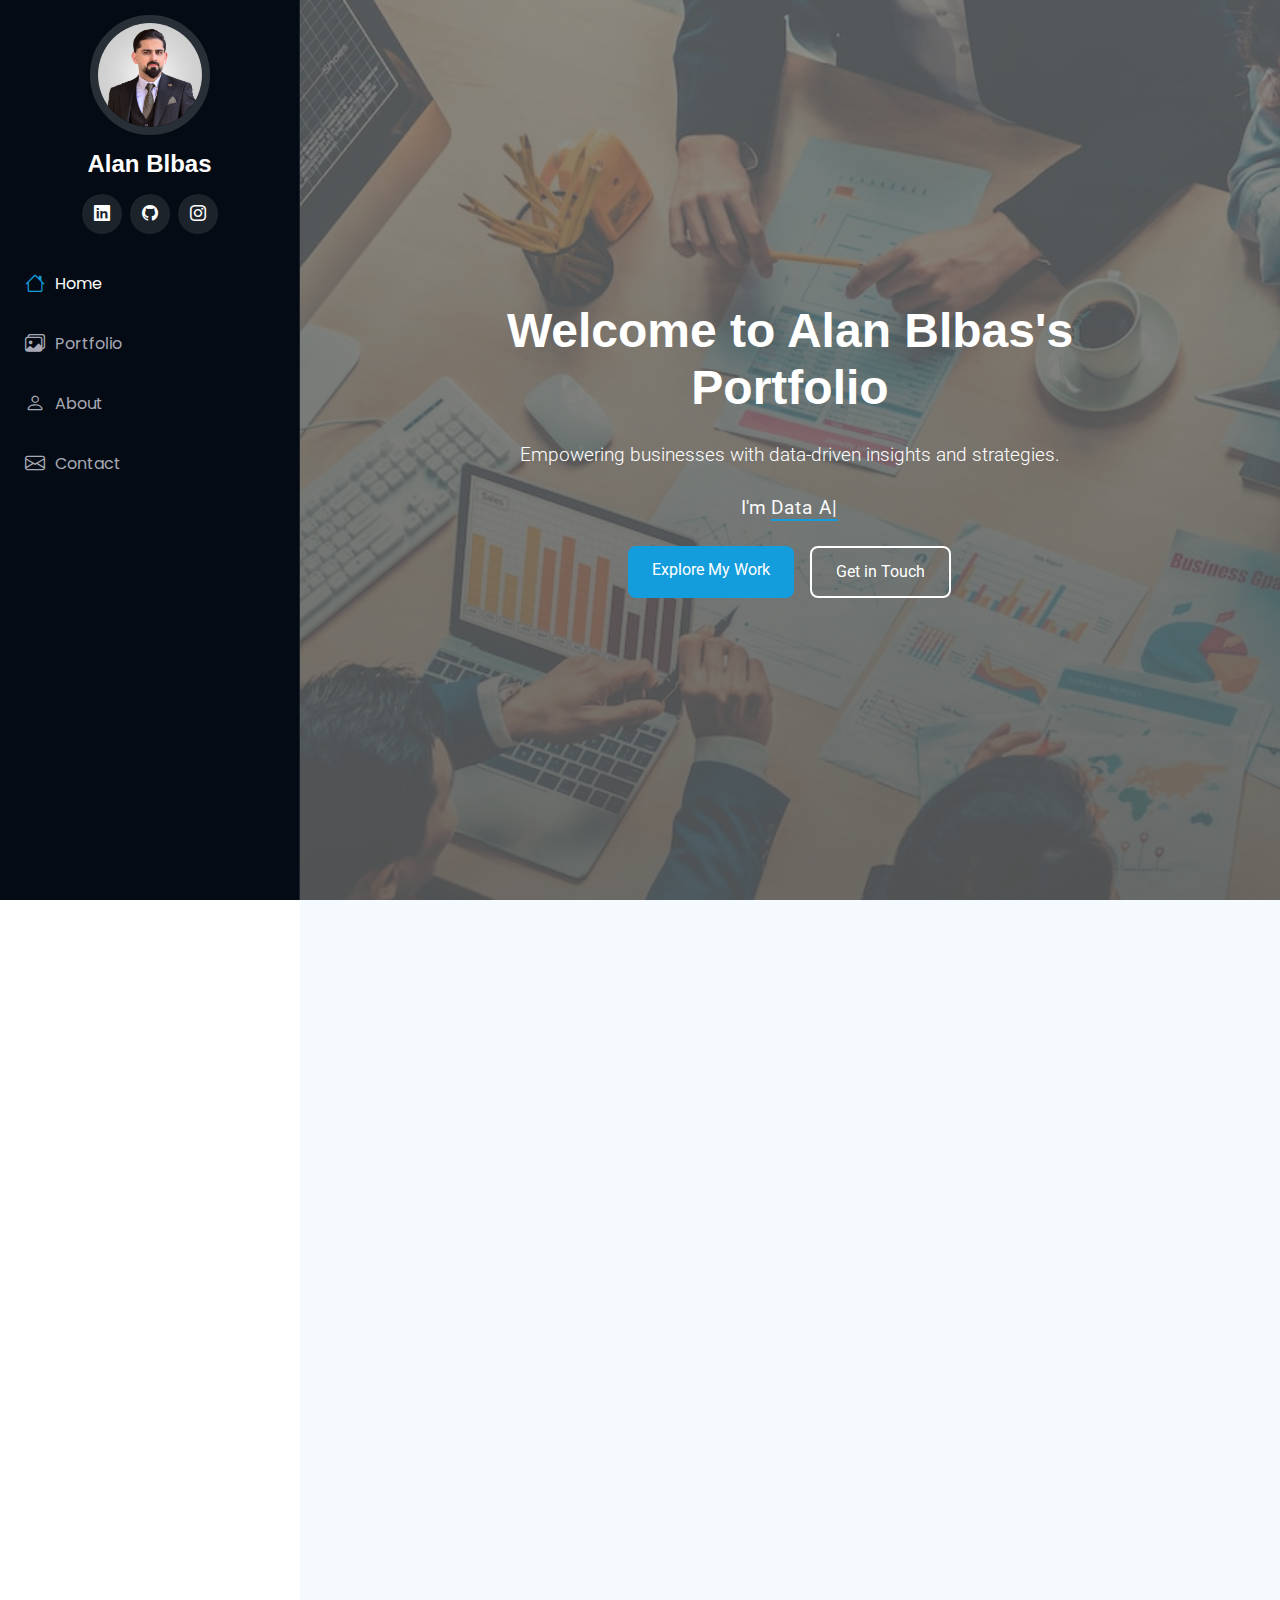
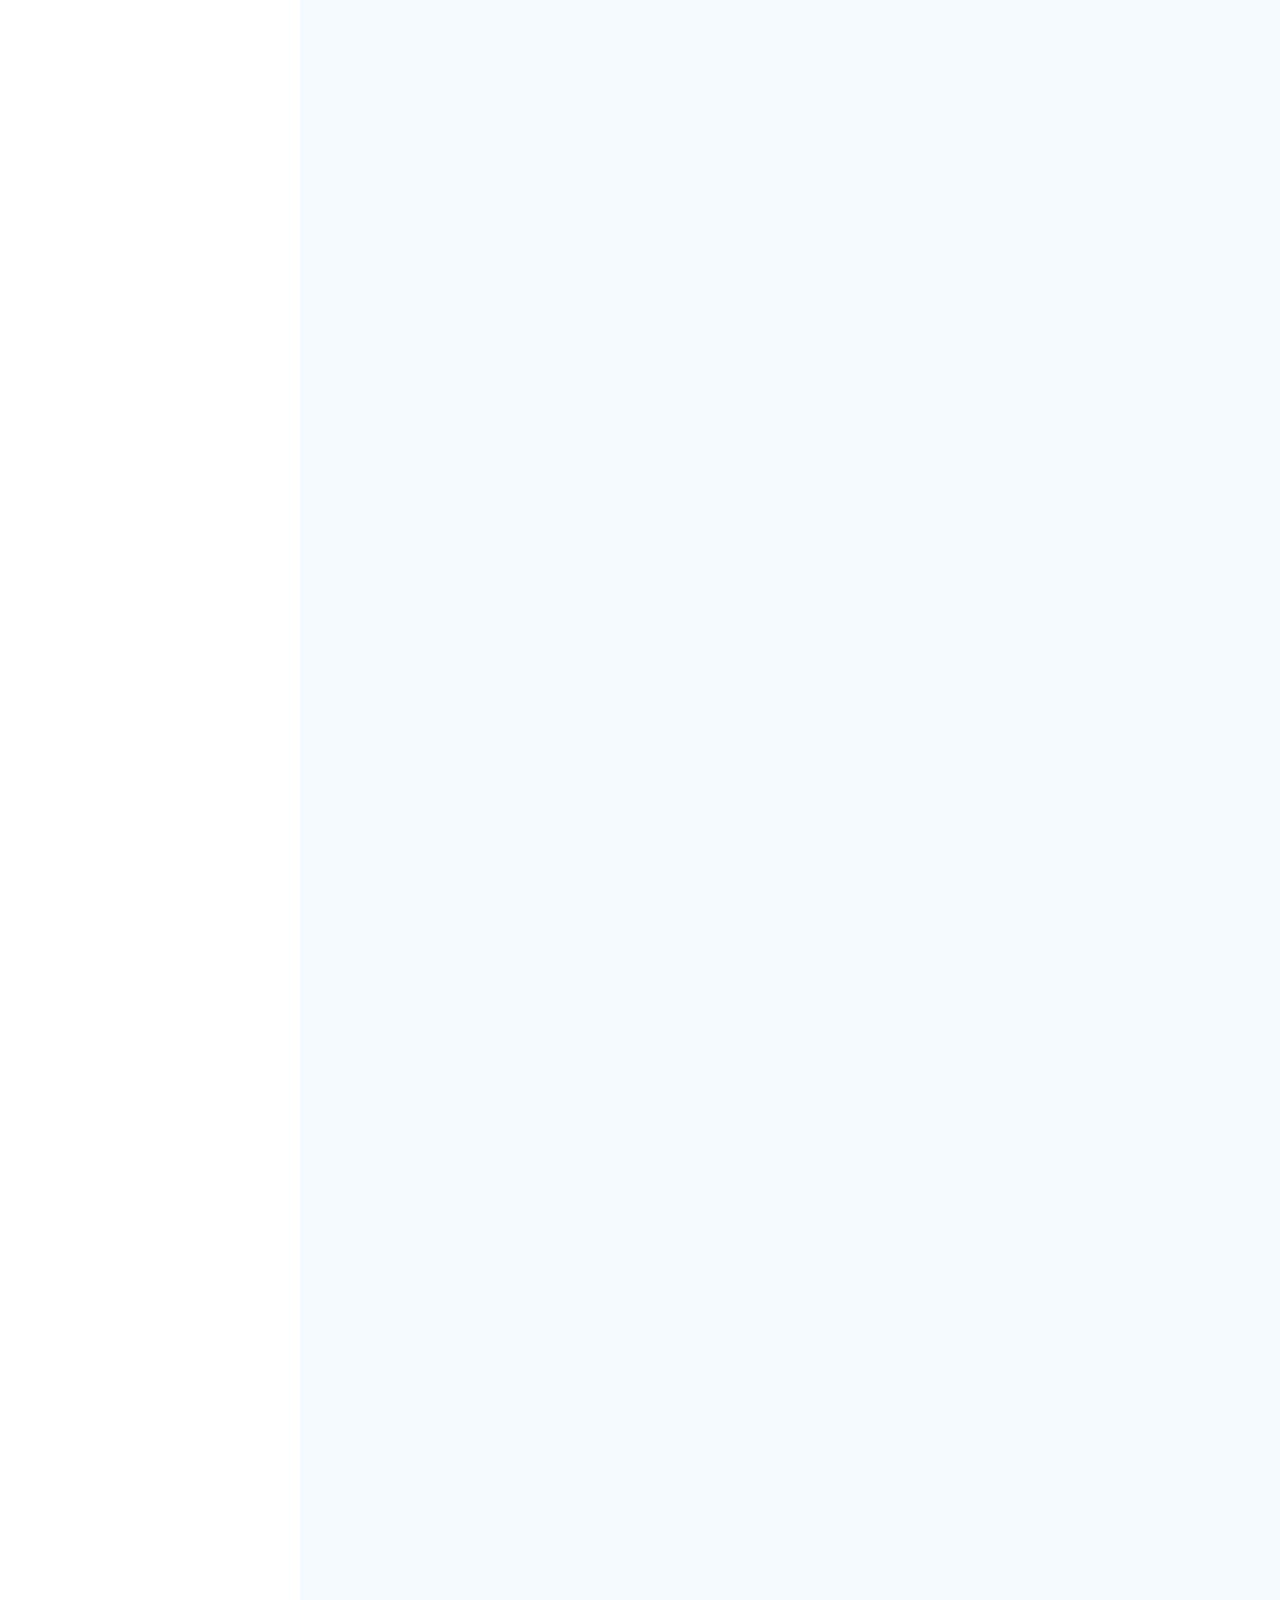
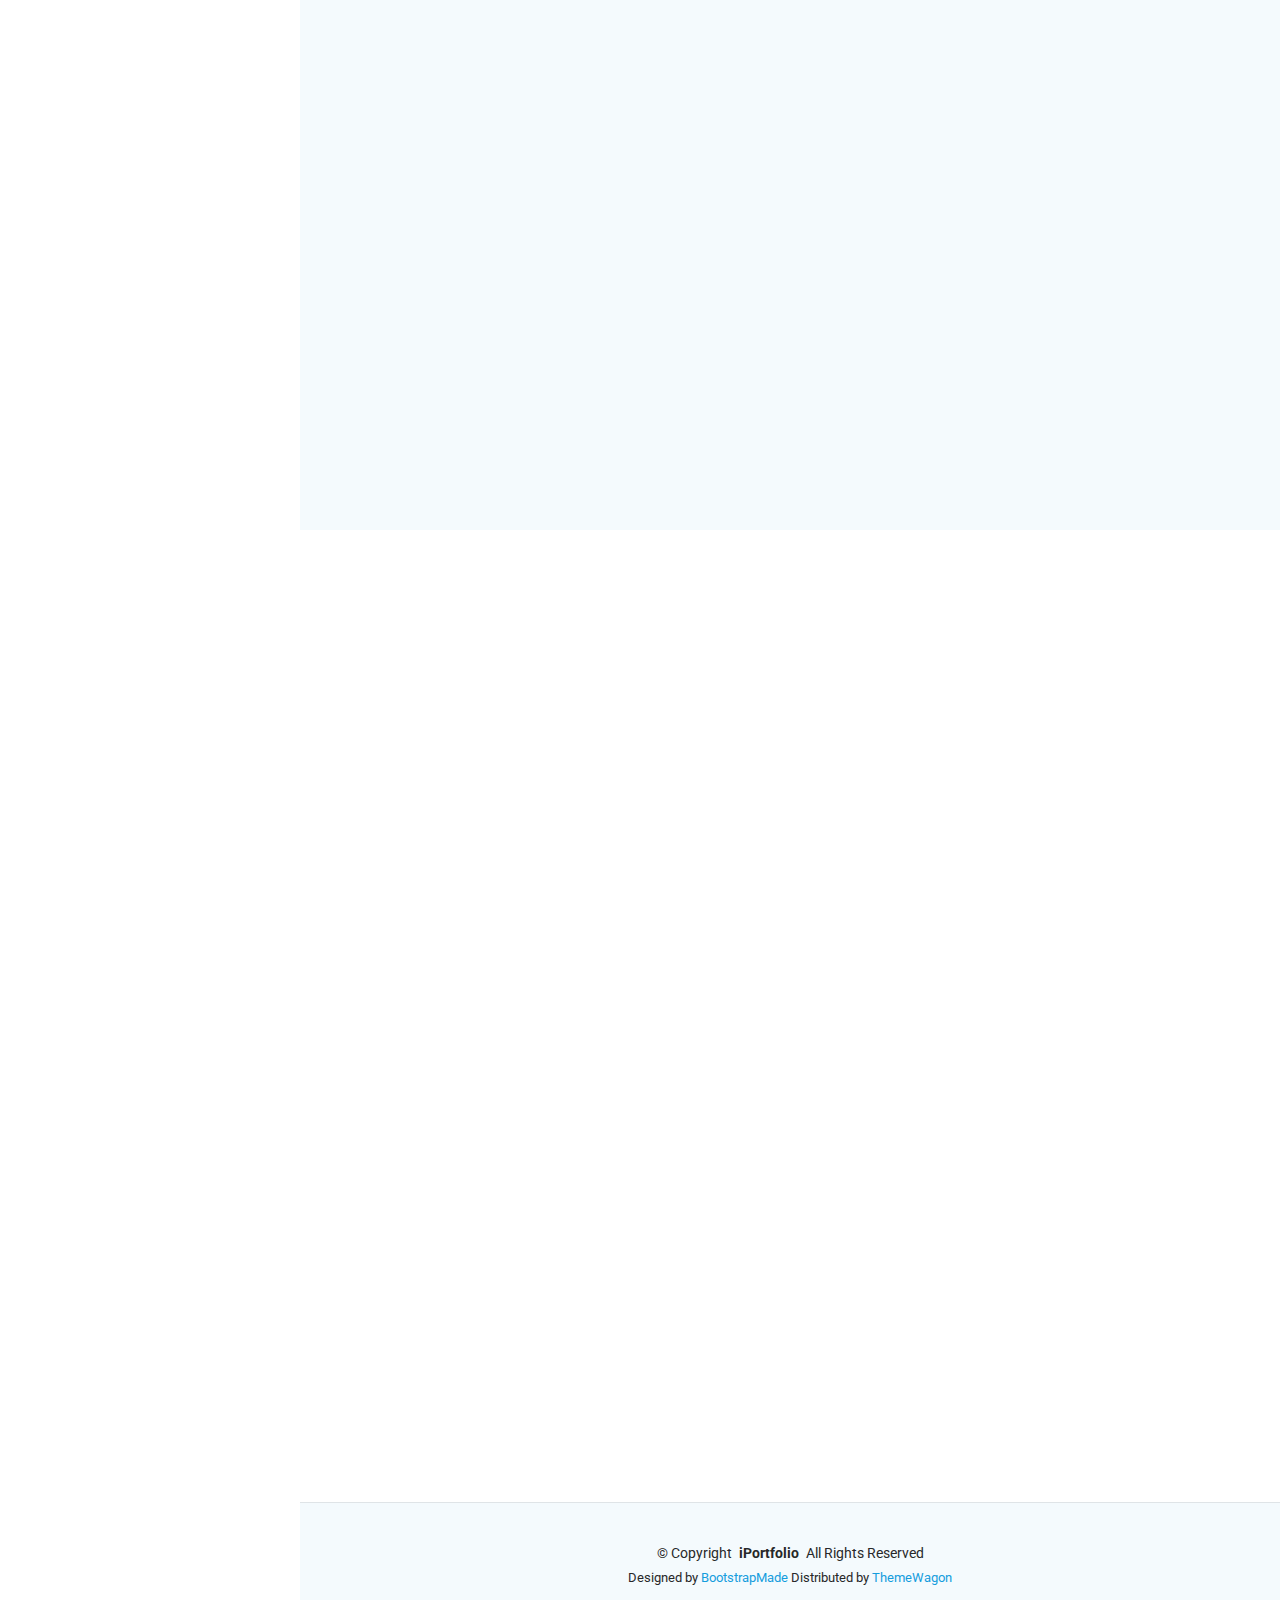
==== index.html @ f3bf37ce "massage update" ====
<!DOCTYPE html>
<html lang="en">

<head>
  <meta charset="utf-8">
  <meta content="width=device-width, initial-scale=1.0" name="viewport">
  <title>Portfolio-Alan-Blbas</title>
  <meta content="" name="description">
  <meta content="" name="keywords">

  <!-- Favicons -->
  <link href="assets/img/PROFILE.png" rel="icon">
  <link href="assets/img/PROFILE.png" rel="apple-touch-icon">

  <!-- Fonts -->
  <link href="https://fonts.googleapis.com" rel="preconnect">
  <link href="https://fonts.gstatic.com" rel="preconnect" crossorigin>
  <link href="https://fonts.googleapis.com/css2?family=Roboto:ital,wght@0,100;0,300;0,400;0,500;0,700;0,900;1,100;1,300;1,400;1,500;1,700;1,900&family=Poppins:ital,wght@0,100;0,200;0,300;0,400;0,500;0,600;0,700;0,800;0,900&display=swap" rel="stylesheet">

  <!-- Vendor CSS Files -->
  <link href="assets/vendor/bootstrap/css/bootstrap.min.css" rel="stylesheet">
  <link href="assets/vendor/bootstrap-icons/bootstrap-icons.css" rel="stylesheet">
  <link href="assets/vendor/aos/aos.css" rel="stylesheet">
  <link href="assets/vendor/glightbox/css/glightbox.min.css" rel="stylesheet">
  <link href="assets/vendor/swiper/swiper-bundle.min.css" rel="stylesheet">

  <!-- Main CSS File -->
  <link href="assets/css/main.css" rel="stylesheet">

  <!-- =======================================================
  * Template Name: iPortfolio
  * Template URL: https://bootstrapmade.com/iportfolio-bootstrap-portfolio-websites-template/
  * Updated: Jun 29 2024 with Bootstrap v5.3.3
  * Author: BootstrapMade.com
  * License: https://bootstrapmade.com/license/
  ======================================================== -->
</head>

<body class="index-page">

  <header id="header" class="header dark-background d-flex flex-column">
    <i class="header-toggle d-xl-none bi bi-list"></i>

    <div class="profile-img">
      <img src="assets/img/profil-whi-Hed.png" alt="" class="img-fluid rounded-circle">
    </div>

    <a href="index.html" class="logo d-flex align-items-center justify-content-center">
      <!-- Uncomment the line below if you also wish to use an image logo -->
      <!-- <img src="assets/img/logo.png" alt=""> -->
      <h1 class="sitename">Alan Blbas</h1>
    </a>

    <div class="social-links text-center">
      <a href="https://www.linkedin.com/in/alan-blbas-524300121/" class="linkedin" target="_blank"><i class="bi bi-linkedin"></i></a>
      <a href="https://github.com/AlanBlbas" class="github" target="_blank"><i class="bi bi-github"></i></a>
      <a href="https://www.instagram.com/alan__k_a/" class="instagram" target="_blank"><i class="bi bi-instagram"></i></a>
    </div>

    <nav id="navmenu" class="navmenu">
      <ul>
        <li><a href="#hero" class="active"><i class="bi bi-house navicon"></i>Home</a></li>
    
        <li><a href="#portfolio"><i class="bi bi-images navicon"></i> Portfolio</a></li>
        <li><a href="#about"><i class="bi bi-person navicon"></i> About</a></li>
    
        </li>
        <li><a href="#contact"><i class="bi bi-envelope navicon"></i> Contact</a></li>
      </ul>
    </nav>

  </header>

  <main class="main">

    <!-- Hero Section -->
    <section id="hero" class="hero section d-flex align-items-center justify-content-center" style="background: linear-gradient(to bottom, rgba(0, 0, 0, 0.6), rgba(0, 0, 0, 0.8)), url('assets/img/data-analyst-colleagues-in-office.jpeg') center/cover no-repeat;">
      <div class="container text-center text-white">
        <div class="row justify-content-center">
          <div class="col-lg-8">
            <h1 class="display-3 fw-bold mb-4">Welcome to Alan Blbas's Portfolio</h1>
            <p class="lead mb-4">Empowering businesses with data-driven insights and strategies.</p>
            <p class="text-light mb-4" style="font-size: 1.2rem;">
              I'm <span class="typed" data-typed-items="Data Analyst, Business Intelligence, Project Manager, Event Manager"></span>
            </p>
            <div class="d-flex justify-content-center">
              <a href="#portfolio" class="btn btn-primary btn-lg me-3">Explore My Work</a>
              <a href="#contact" class="btn btn-outline-light btn-lg">Get in Touch</a>
            </div>
          </div>
        </div>
      </div>
    </section><!-- /Hero Section -->

    <!-- ======= Portfolio Section ======= -->

    <!-- Portfolio Section -->
    <section id="portfolio" class="portfolio section light-background">

      <!-- Section Title -->
      <div class="container section-title" data-aos="fade-up">
        <h2>Portfolio</h2>
        <p>Discover my featured projects showcasing expertise in data analytics, visualization, and problem-solving.</p>
      </div><!-- End Section Title -->

      <div class="container" data-aos="fade-up" data-aos-delay="100">

        <div class="row gy-4">

          <!-- Portfolio Item -->
          <div class="col-lg-4 col-md-6 portfolio-item">
            <div class="portfolio-card shadow-sm rounded overflow-hidden">
              <div class="portfolio-image position-relative">
                <img src="assets/img/excel/DASHBOARDE.gif" class="img-fluid" alt="Excel Coffee Sales Dashboard">
                <div class="portfolio-hover d-flex align-items-center justify-content-center">
                  <a href="assets/img/excel/DASHBOARDE.gif" class="glightbox preview-link btn btn-outline-primary btn-sm mx-1" title="View Image"><i class="bi bi-zoom-in"></i> Image</a>
                  <a href="portfolio-details-Excel-CoffeSales.html" class="details-link btn btn-outline-secondary btn-sm mx-1" title="More Details"><i class="bi bi-link-45deg"></i> Details</a>
                </div>
              </div>
              <div class="portfolio-info p-3 text-center">
                <h4>Excel Coffee Sales Dashboard</h4>
                <p>Interactive dashboard analyzing coffee sales trends and performance using Excel.</p>
              </div>
            </div>
          </div><!-- End Portfolio Item -->

          <!-- Portfolio Item -->
          <div class="col-lg-4 col-md-6 portfolio-item">
            <div class="portfolio-card shadow-sm rounded overflow-hidden">
              <div class="portfolio-image position-relative">
                <img src="assets/img/SQL/In-Demand Skills for Data Scientists.png" class="img-fluid" alt="SQL Job Market Analysis">
                <div class="portfolio-hover d-flex align-items-center justify-content-center">
                  <a href="assets/img/SQL/In-Demand Skills for Data Scientists.png" class="glightbox preview-link btn btn-outline-primary btn-sm mx-1" title="View Image"><i class="bi bi-zoom-in"></i> Image</a>
                  <a href="portfolio-details-SQL-JobMarket.html" class="details-link btn btn-outline-secondary btn-sm mx-1" title="More Details"><i class="bi bi-link-45deg"></i> Details</a>
                </div>
              </div>
              <div class="portfolio-info p-3 text-center">
                <h4>SQL Job Market Analysis</h4>
                <p>Analyzed data science job market trends using SQL to uncover in-demand skills.</p>
              </div>
            </div>
          </div><!-- End Portfolio Item -->

          <!-- Portfolio Item -->
          <div class="col-lg-4 col-md-6 portfolio-item">
            <div class="portfolio-card shadow-sm rounded overflow-hidden">
              <div class="portfolio-image position-relative">
                <img src="assets/img/powerBI/dashbord-ezgif.com-video-to-gif-converter.gif" class="img-fluid" alt="Power BI AdventureWorks">
                <div class="portfolio-hover d-flex align-items-center justify-content-center">
                  <a href="assets/img/powerBI/dashbord-ezgif.com-video-to-gif-converter.gif" class="glightbox preview-link btn btn-outline-primary btn-sm mx-1" title="View Image"><i class="bi bi-zoom-in"></i> Image</a>
                  <a href="portfolio-details-BI-AdventureworkDashboard.html" class="details-link btn btn-outline-secondary btn-sm mx-1" title="More Details"><i class="bi bi-link-45deg"></i> Details</a>
                </div>
              </div>
              <div class="portfolio-info p-3 text-center">
                <h4>Power BI AdventureWorks</h4>
                <p>Developed a comprehensive business intelligence dashboard for AdventureWorks.</p>
              </div>
            </div>
          </div><!-- End Portfolio Item -->

          <!-- Portfolio Item -->
          <div class="col-lg-4 col-md-6 portfolio-item">
            <div class="portfolio-card shadow-sm rounded overflow-hidden">
              <div class="portfolio-image position-relative">
                <img src="assets/img/SQL/Spending.png" class="img-fluid" alt="MLB Data Analysis">
                <div class="portfolio-hover d-flex align-items-center justify-content-center">
                  <a href="assets/img/SQL/Spending.png" class="glightbox preview-link btn btn-outline-primary btn-sm mx-1" title="View Image"><i class="bi bi-zoom-in"></i> Image</a>
                  <a href="portfolio-details-SQL-MLB.html" class="details-link btn btn-outline-secondary btn-sm mx-1" title="More Details"><i class="bi bi-link-45deg"></i> Details</a>
                </div>
              </div>
              <div class="portfolio-info p-3 text-center">
                <h4>MLB Data Analysis</h4>
                <p>Analyzed spending patterns and performance metrics for Major League Baseball.</p>
              </div>
            </div>
          </div><!-- End Portfolio Item -->

        </div>

      </div>

    </section><!-- /Portfolio Section -->

    <!-- ======= Skills Section ======= -->
     
    <!-- Skills Section -->
    <section id="skills" class="skills section light-background">

      <!-- Section Title -->
      <div class="container section-title" data-aos="fade-up">
        <h2>Skills</h2>
        <p>Here are some of the tools and technologies I excel at, helping me deliver impactful results.</p>
      </div><!-- End Section Title -->

      <div class="container" data-aos="fade-up" data-aos-delay="100">

        <div class="row gy-4">

          <!-- Skill Item -->
          <div class="col-lg-4 col-md-6">
            <div class="skill-card shadow-sm rounded text-center p-4">
              <i class="bi bi-bar-chart-fill skill-icon mb-3" style="font-size: 2.5rem; color: #007bff;"></i>
              <h4>Excel</h4>
              <p>Advanced proficiency in creating dashboards, data analysis, and automation using Excel.</p>
              <div class="progress mt-3">
                <div class="progress-bar bg-primary" role="progressbar" style="width: 80%;" aria-valuenow="80" aria-valuemin="0" aria-valuemax="100">80%</div>
              </div>
            </div>
          </div><!-- End Skill Item -->

          <!-- Skill Item -->
          <div class="col-lg-4 col-md-6">
            <div class="skill-card shadow-sm rounded text-center p-4">
              <i class="bi bi-pie-chart-fill skill-icon mb-3" style="font-size: 2.5rem; color: #28a745;"></i>
              <h4>Power BI</h4>
              <p>Expertise in building interactive dashboards and visualizations for business intelligence.</p>
              <div class="progress mt-3">
                <div class="progress-bar bg-success" role="progressbar" style="width: 70%;" aria-valuenow="70" aria-valuemin="0" aria-valuemax="100">70%</div>
              </div>
            </div>
          </div><!-- End Skill Item -->

          <!-- Skill Item -->
          <div class="col-lg-4 col-md-6">
            <div class="skill-card shadow-sm rounded text-center p-4">
              <i class="bi bi-database-fill skill-icon mb-3" style="font-size: 2.5rem; color: #ffc107;"></i>
              <h4>SQL/Postgres</h4>
              <p>Skilled in writing complex queries for data extraction, transformation, and analysis.</p>
              <div class="progress mt-3">
                <div class="progress-bar bg-warning" role="progressbar" style="width: 70%;" aria-valuenow="70" aria-valuemin="0" aria-valuemax="100">70%</div>
              </div>
            </div>
          </div><!-- End Skill Item -->

          <!-- Skill Item -->
          <div class="col-lg-4 col-md-6">
            <div class="skill-card shadow-sm rounded text-center p-4">
              <i class="bi bi-code-slash skill-icon mb-3" style="font-size: 2.5rem; color: #17a2b8;"></i>
              <h4>WordPress/HTML</h4>
              <p>Experience in designing and managing websites using WordPress and HTML/CSS.</p>
              <div class="progress mt-3">
                <div class="progress-bar bg-info" role="progressbar" style="width: 60%;" aria-valuenow="60" aria-valuemin="0" aria-valuemax="100">60%</div>
              </div>
            </div>
          </div><!-- End Skill Item -->

          <!-- Skill Item -->
          <div class="col-lg-4 col-md=6">
            <div class="skill-card shadow-sm rounded text-center p-4">
              <i class="bi bi-graph-up skill-icon mb-3" style="font-size: 2.5rem; color: #dc3545;"></i>
              <h4>SPSS</h4>
              <p>Proficient in statistical analysis and data modeling using SPSS.</p>
              <div class="progress mt-3">
                <div class="progress-bar bg-danger" role="progressbar" style="width: 55%;" aria-valuenow="55" aria-valuemin="0" aria-valuemax="100">55%</div>
              </div>
            </div>
          </div><!-- End Skill Item -->

          <!-- Skill Item -->
          <div class="col-lg-4 col-md-6">
            <div class="skill-card shadow-sm rounded text-center p-4">
              <i class="bi bi-c-circle-fill skill-icon mb-3" style="font-size: 2.5rem; color: #6c757d;"></i>
              <h4>C Language</h4>
              <p>Solid understanding of programming fundamentals and problem-solving using C.</p>
              <div class="progress mt-3">
                <div class="progress-bar bg-secondary" role="progressbar" style="width: 60%;" aria-valuenow="60" aria-valuemin="0" aria-valuemax="100">60%</div>
              </div>
            </div>
          </div><!-- End Skill Item -->

        </div>

      </div>

    </section><!-- /Skills Section -->

    <!-- ======= About Section ======= -->

 <!-- About Section -->
 <section id="about" class="about section light-background">

  <!-- Section Title -->
  <div class="container section-title" data-aos="fade-up">
    <h2>About Me</h2>
    <p class="text-muted" style="font-size: 1rem;">Turning data into actionable insights and strategies.</p>
  </div><!-- End Section Title -->

  <div class="container" data-aos="fade-up" data-aos-delay="50">

    <div class="row gy-4 align-items-center">
      <div class="col-lg-5 text-center">
        <img src="assets/img/profi-colo-hed.png" class="img-fluid rounded-circle shadow" alt="Profile Picture">
      </div>
      <div class="col-lg-7 content">
        <p style="font-size: 1.2rem; line-height: 1.5; margin-bottom: 15px;">
          Hi, I’m Alan Blbas—a data enthusiast with a knack for uncovering stories hidden in numbers. My journey began in project and event management, where I honed my skills in strategic planning, stakeholder coordination, and delivering results under pressure. Today, I channel that experience into the world of data analytics, helping organizations make smarter, data-driven decisions.
        </p>
        <p style="font-size: 1.2rem; line-height: 1.5; margin-bottom: 15px;">
          I specialize in Excel, SQL, and Power BI, crafting dashboards and reports that not only look great but also provide actionable insights. Whether it’s optimizing processes, identifying trends, or solving complex problems, I thrive on turning raw data into meaningful strategies that drive growth and efficiency.
        </p>
        <p style="font-size: 1.2rem; line-height: 1.5; margin-bottom: 15px;">
          Beyond the numbers, I’m passionate about bridging the gap between data and decision-making. I believe that every dataset has a story to tell, and my mission is to bring those stories to life in ways that inspire action. Let’s connect and explore how we can transform your data into a powerful tool for success!
        </p>
        <a href="#contact" class="btn btn-primary btn-lg">Let’s Collaborate</a>
      </div>
    </div>

  </div>

</section><!-- /About Section -->

    <!-- Contact Section -->
    <section id="contact" class="contact section">

      <!-- Section Title -->
      <div class="container section-title" data-aos="fade-up">
        <h2>Contact</h2>
        <p>Have a project in mind or just want to say hello? Feel free to reach out. I’d love to hear from you!</p>
      </div><!-- End Section Title -->

      <div class="container" data-aos="fade-up" data-aos-delay="100">

        <div class="row gy-4">

          <div class="col-lg-5">

            <div class="info-wrap">
              <div class="info-item d-flex" data-aos="fade-up" data-aos-delay="200">
                <a href="https://www.google.com/maps?q=Vantaa,+Finland" target="_blank" style="text-decoration: none; color: inherit;">
                  <i class="bi bi-geo-alt flex-shrink-0"></i>
                </a>
                <div>
                  <h3>Address</h3>
                  <p><a href="https://www.google.com/maps?q=Vantaa,+Finland" target="_blank" style="text-decoration: none; color: inherit;">Vantaa, Finland</a></p>
                </div>
              </div><!-- End Info Item -->

              <div class="info-item d-flex" data-aos="fade-up" data-aos-delay="300">
                <a href="tel:+358453207072" style="text-decoration: none; color: inherit;">
                  <i class="bi bi-telephone flex-shrink-0"></i>
                </a>
                <div>
                  <h3>Call</h3>
                  <p><a href="tel:+358453207072" style="text-decoration: none; color: inherit;">(+358) 453207072</a></p>
                </div>
              </div><!-- End Info Item -->

              <div class="info-item d-flex" data-aos="fade-up" data-aos-delay="400">
                <a href="mailto:alankanaby1@gmail.com" style="text-decoration: none; color: inherit;">
                  <i class="bi bi-envelope flex-shrink-0"></i>
                </a>
                <div>
                  <h3>Email</h3>
                  <p><a href="mailto:alankanaby1@gmail.com" style="text-decoration: none; color: inherit;">alankanaby1@gmail.com</a></p>
                </div>
              </div><!-- End Info Item -->

              <iframe src="https://www.google.com/maps/embed?pb=!1m18!1m12!1m3!1d1984.123456789!2d24.850000!3d60.294140!2m3!1f0!2f0!3f0!3m2!1i1024!2i768!4f13.1!3m3!1m2!1s0x469207123456789%3A0x123456789abcdef!2sVantaa%2C%20Finland!5e0!3m2!1sen!2sus!4v1691234567890!5m2!1sen!2sus" frameborder="0" style="border:0; width: 100%; height: 270px;" allowfullscreen="" loading="lazy" referrerpolicy="no-referrer-when-downgrade"></iframe>
            </div>
          </div>

          <div class="col-lg-7">
            <form id="contact-form" class="php-email-form" action="assets/vendor/php-email-form/handler.php" method="post" data-aos="fade-up" data-aos-delay="200">
              <div class="row gy-4">

                <div class="col-md-6">
                  <label for="name-field" class="pb-2">Your Name</label>
                  <input type="text" name="name" id="name-field" class="form-control" required>
                </div>

                <div the="col-md-6">
                  <label for="email-field" class="pb-2">Your Email</label>
                  <input type="email" class="form-control" name="email" id="email-field" required>
                </div>

                <div class="col-md-12">
                  <label for="subject-field" class="pb-2">Subject</label>
                  <input type="text" class="form-control" name="subject" id="subject-field" required>
                </div>

                <div class="col-md-12">
                  <label for="message-field" class="pb-2">Message</label>
                  <textarea class="form-control" name="message" rows="10" id="message-field" required></textarea>
                </div>

                <div class="col-md-12 text-center">
                  <div class="loading">Loading</div>
                  <div class="error-message"></div>
                  <div class="sent-message">Your message has been sent. Thank you!</div>

                  <button type="submit">Send Message</button>
                </div>

              </div>
            </form>
          </div><!-- End Contact Form -->

        </div>

      </div>

    </section><!-- /Contact Section -->

  </main>

  <footer id="footer" class="footer position-relative light-background">

    <div class="container">
      <div class="copyright text-center ">
        <p>© <span>Copyright</span> <strong class="px-1 sitename">iPortfolio</strong> <span>All Rights Reserved</span></p>
      </div>
      <div class="credits">
        <!-- All the links in the footer should remain intact. -->
        <!-- You can delete the links only if you've purchased the pro version. -->
        <!-- Licensing information: https://bootstrapmade.com/license/ -->
        <!-- Purchase the pro version with working PHP/AJAX contact form: [buy-url] -->
        Designed by <a href="https://bootstrapmade.com/">BootstrapMade</a> Distributed by <a href="https://themewagon.com">ThemeWagon</a>
      </div>
    </div>

  </footer>

  <!-- Scroll Top -->
  <a href="#" id="scroll-top" class="scroll-top d-flex align-items-center justify-content-center"><i class="bi bi-arrow-up-short"></i></a>

  <!-- Preloader -->
  <div id="preloader"></div>

  <!-- Vendor JS Files -->
  <script src="assets/vendor/bootstrap/js/bootstrap.bundle.min.js"></script>
  <script src="assets/vendor/php-email-form/validate.js"></script>
  <script src="assets/vendor/aos/aos.js"></script>
  <script src="assets/vendor/typed.js/typed.umd.js"></script>
  <script src="assets/vendor/purecounter/purecounter_vanilla.js"></script>
  <script src="assets/vendor/waypoints/noframework.waypoints.js"></script>
  <script src="assets/vendor/glightbox/js/glightbox.min.js"></script>
  <script src="assets/vendor/imagesloaded/imagesloaded.pkgd.min.js"></script>
  <script src="assets/vendor/isotope-layout/isotope.pkgd.min.js"></script>
  <script src="assets/vendor/swiper/swiper-bundle.min.js"></script>
  <script src="assets/js/main.js"></script>
  <script src="https://cdn.emailjs.com/dist/email.min.js"></script>
  <script>
    (function() {
      emailjs.init("WVuI6si8M0f6gmZCe"); // Initialize with your Public Key
    })();

    document.getElementById("contact-form").addEventListener("submit", function(event) {
      event.preventDefault();

      const serviceID = "service_4psye28"; // Your Service ID
      const templateID = "template_kclxcz5"; // Your Template ID

      emailjs.sendForm(serviceID, templateID, this)
        .then(() => {
          alert("Your message has been sent successfully!");
          document.getElementById("contact-form").reset();
        }, (err) => {
          alert("Failed to send the message. Please try again later.");
          console.error("EmailJS Error:", err);
        });
    });
  </script>

  <style>
    /* Floating animation for dynamic elements */
    @keyframes float {
      0%, 100% {
        transform: translateY(0);
      }
      50% {
        transform: translateY(-20px);
      }
    }

    .btn-primary:hover {
      background-color: #0056b3;
    }

    .btn-outline-light:hover {
      background-color: #ffffff;
      color: #000000;
    }

    .btn-primary:hover {
      background-color: #0056b3;
      color: #ffffff;
      text-decoration: none;
    }

    .btn-outline-light:hover {
      background-color: #ffffff;
      color: #000000;
      text-decoration: none;
    }

    .explore-btn, .contact-btn {
      transition: all 0.3s ease-in-out;
      cursor: pointer;
    }
  </style>

</body>

</html>
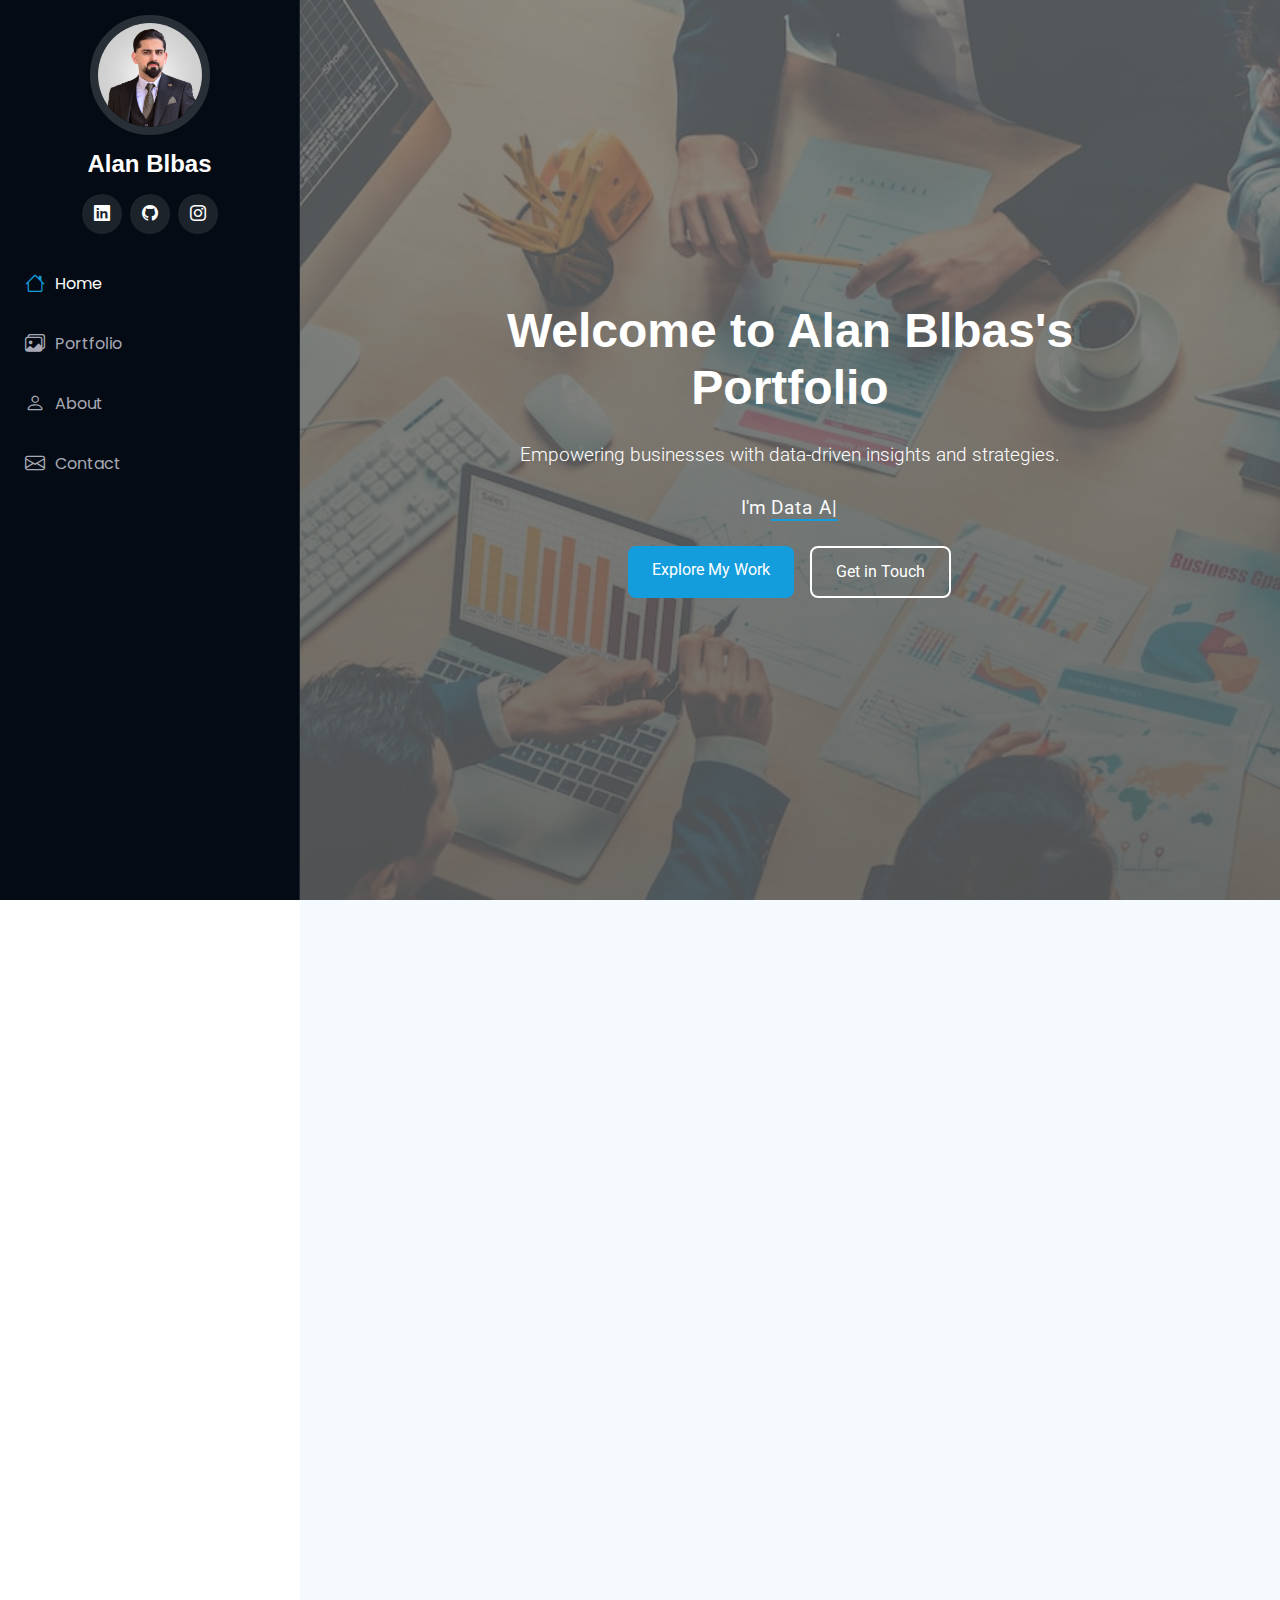
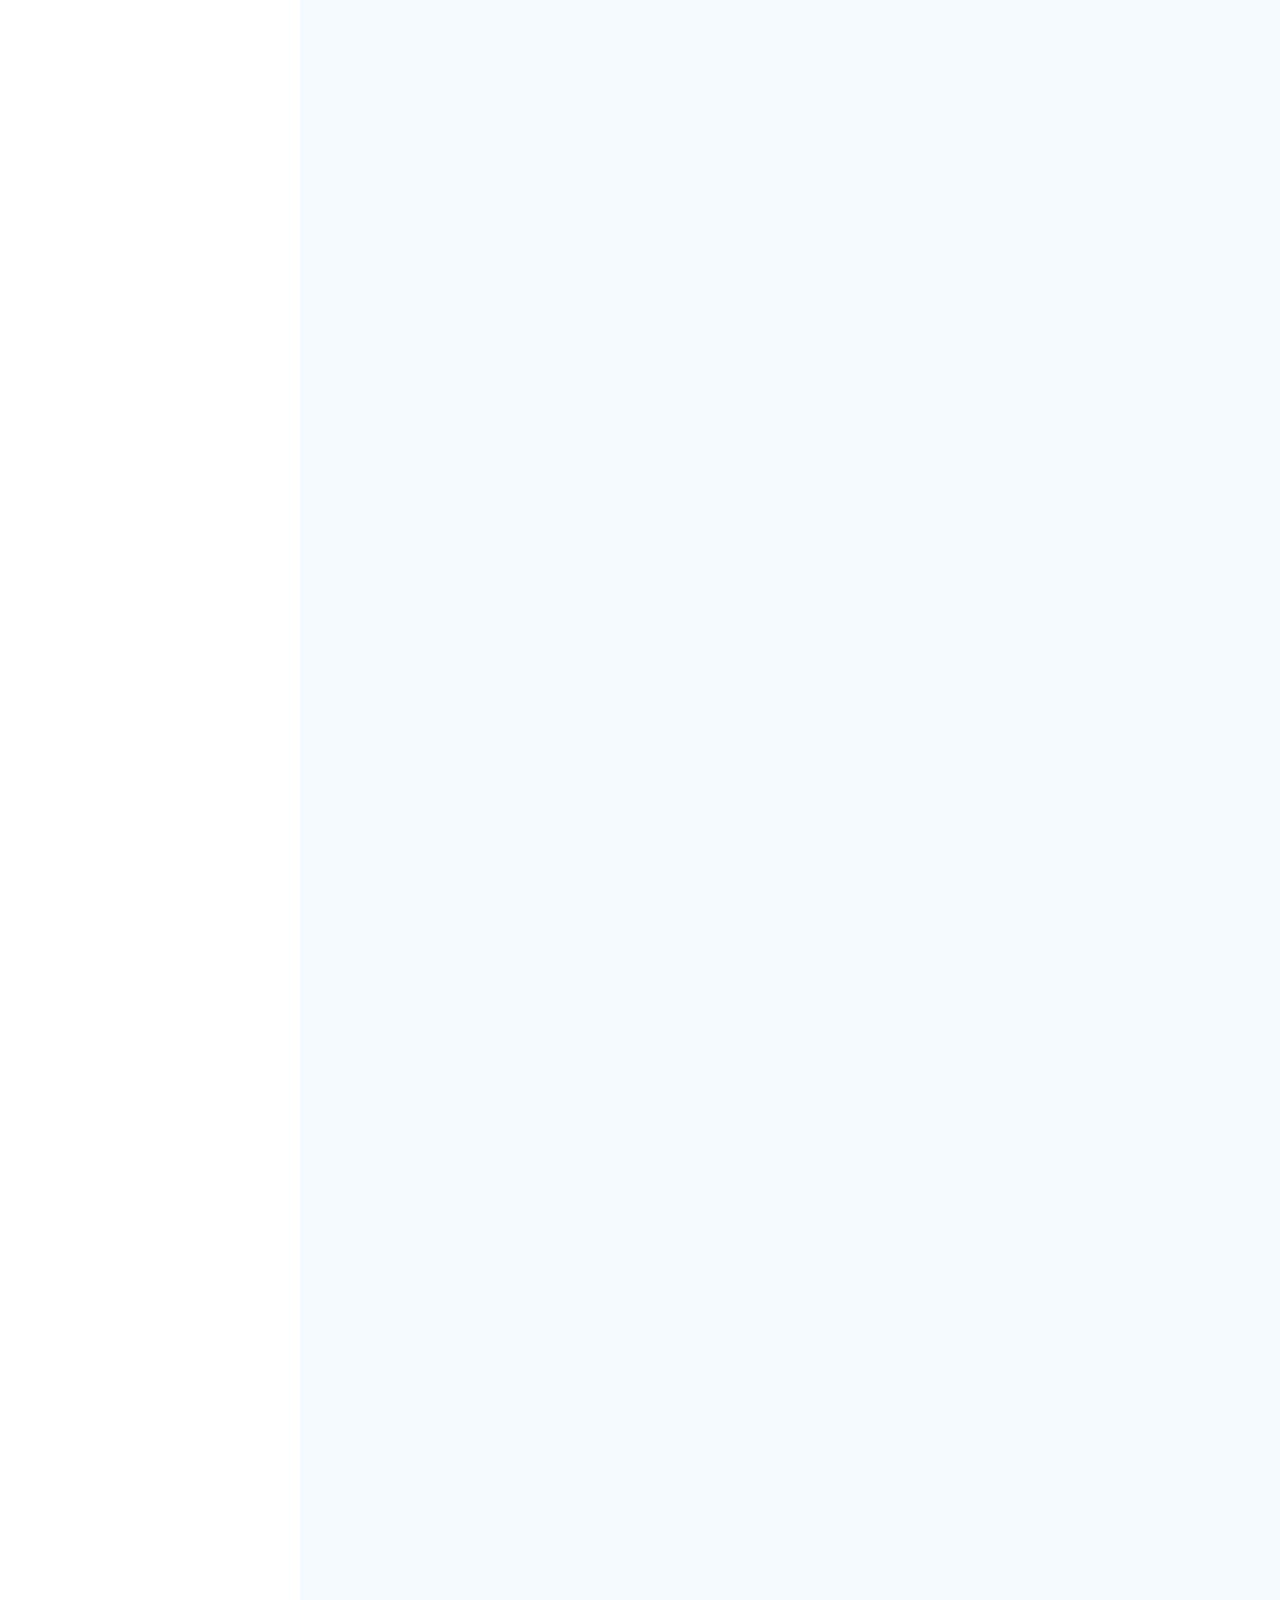
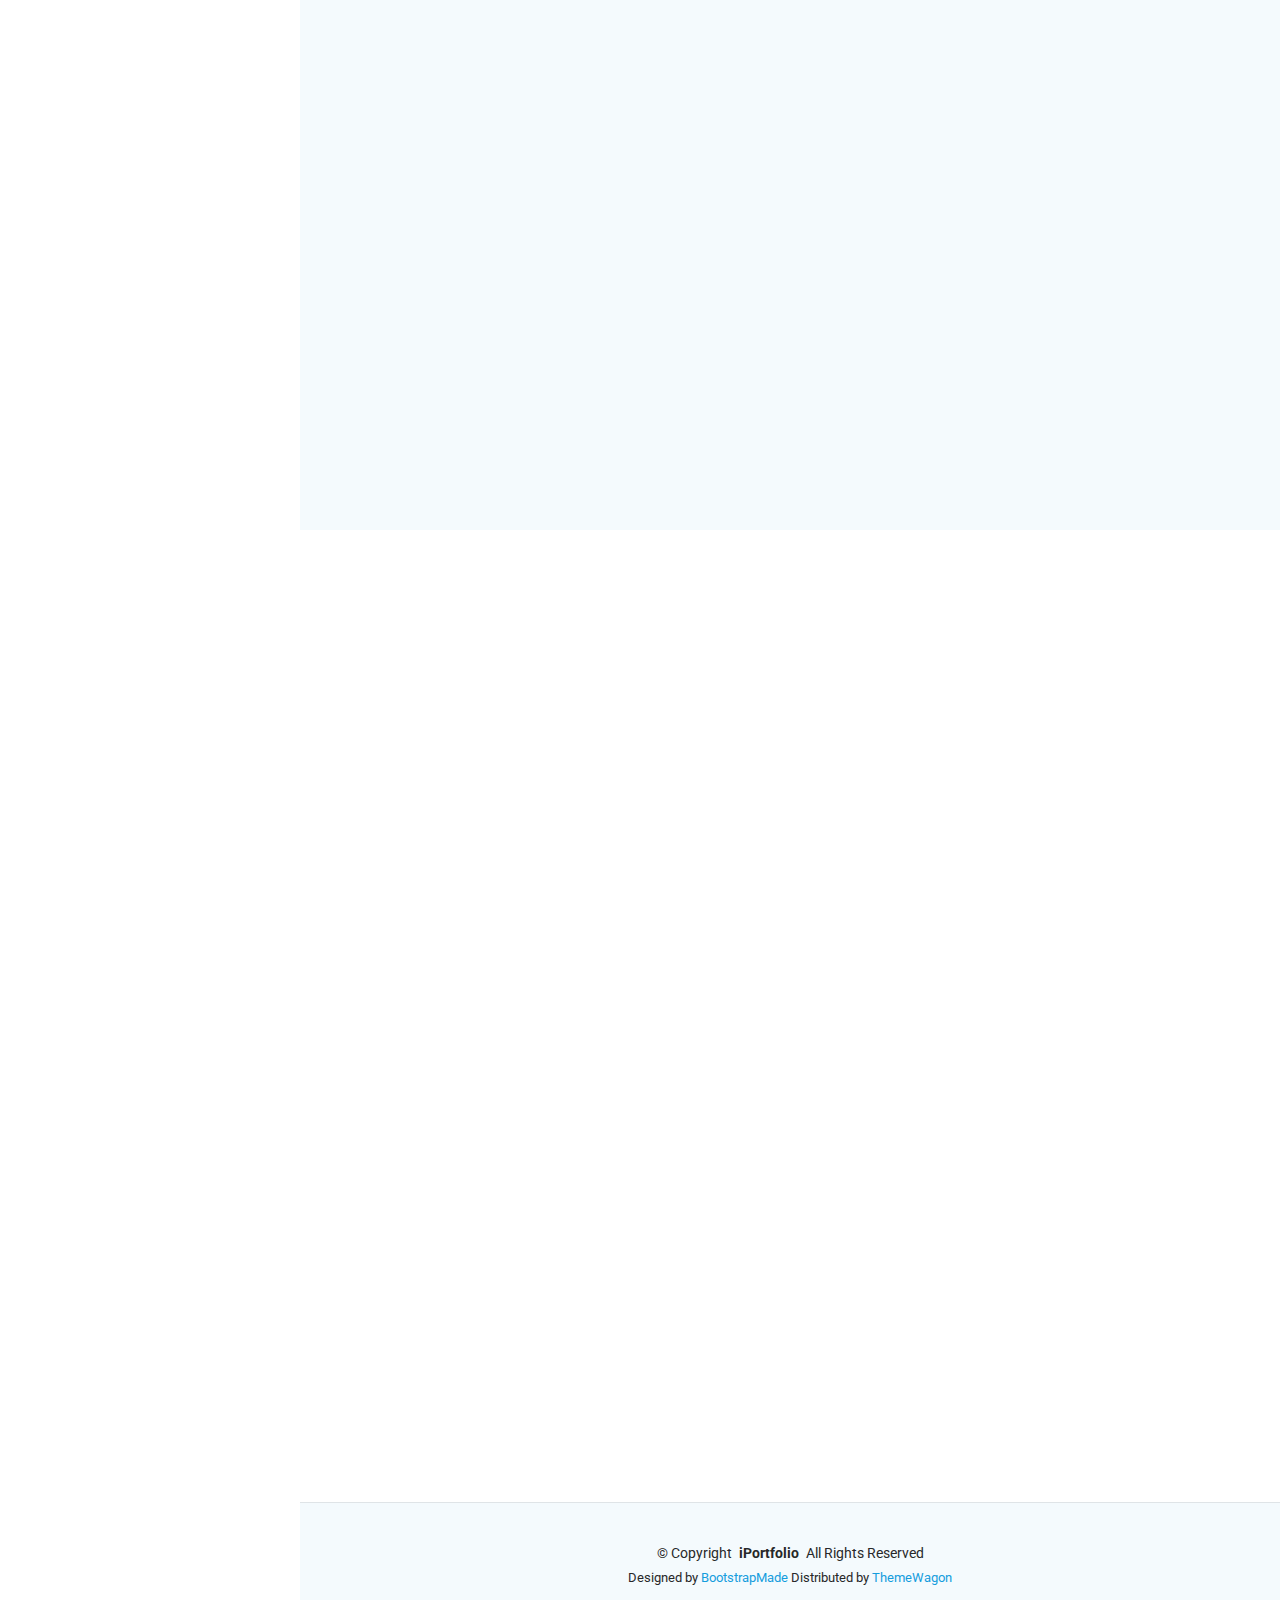
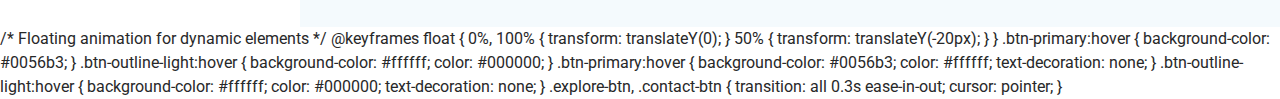
==== commit 81e0fbf5: "message problem fixed" ====
--- a/index.html
+++ b/index.html
@@ -360,7 +360,7 @@
           </div>
 
           <div class="col-lg-7">
-            <form id="contact-form" class="php-email-form" action="assets/vendor/php-email-form/handler.php" method="post" data-aos="fade-up" data-aos-delay="200">
+            <form id="contact-form" class="php-email-form" method="post" data-aos="fade-up" data-aos-delay="200">
               <div class="row gy-4">
 
                 <div class="col-md-6">
@@ -428,7 +428,6 @@
 
   <!-- Vendor JS Files -->
   <script src="assets/vendor/bootstrap/js/bootstrap.bundle.min.js"></script>
-  <script src="assets/vendor/php-email-form/validate.js"></script>
   <script src="assets/vendor/aos/aos.js"></script>
   <script src="assets/vendor/typed.js/typed.umd.js"></script>
   <script src="assets/vendor/purecounter/purecounter_vanilla.js"></script>
@@ -461,7 +460,7 @@
     });
   </script>
 
-  <style>
+  <style></style>
     /* Floating animation for dynamic elements */
     @keyframes float {
       0%, 100% {
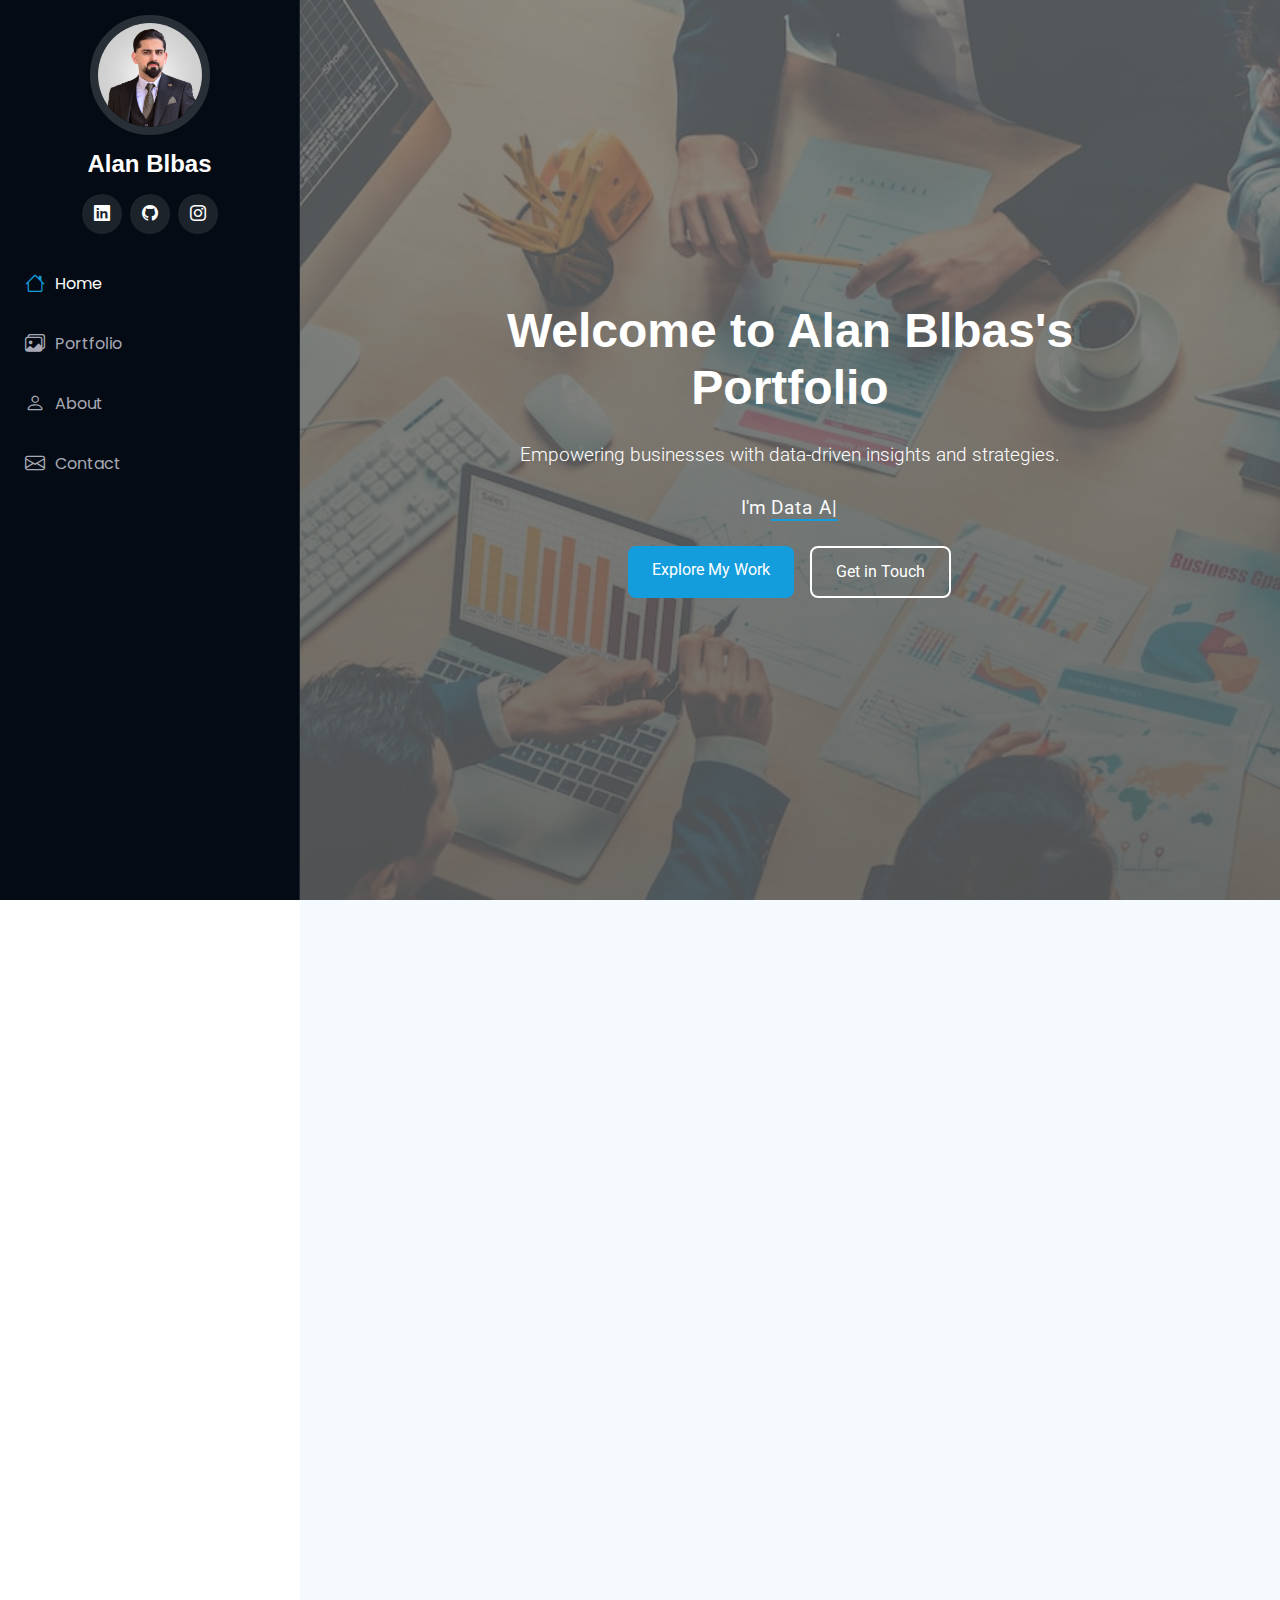
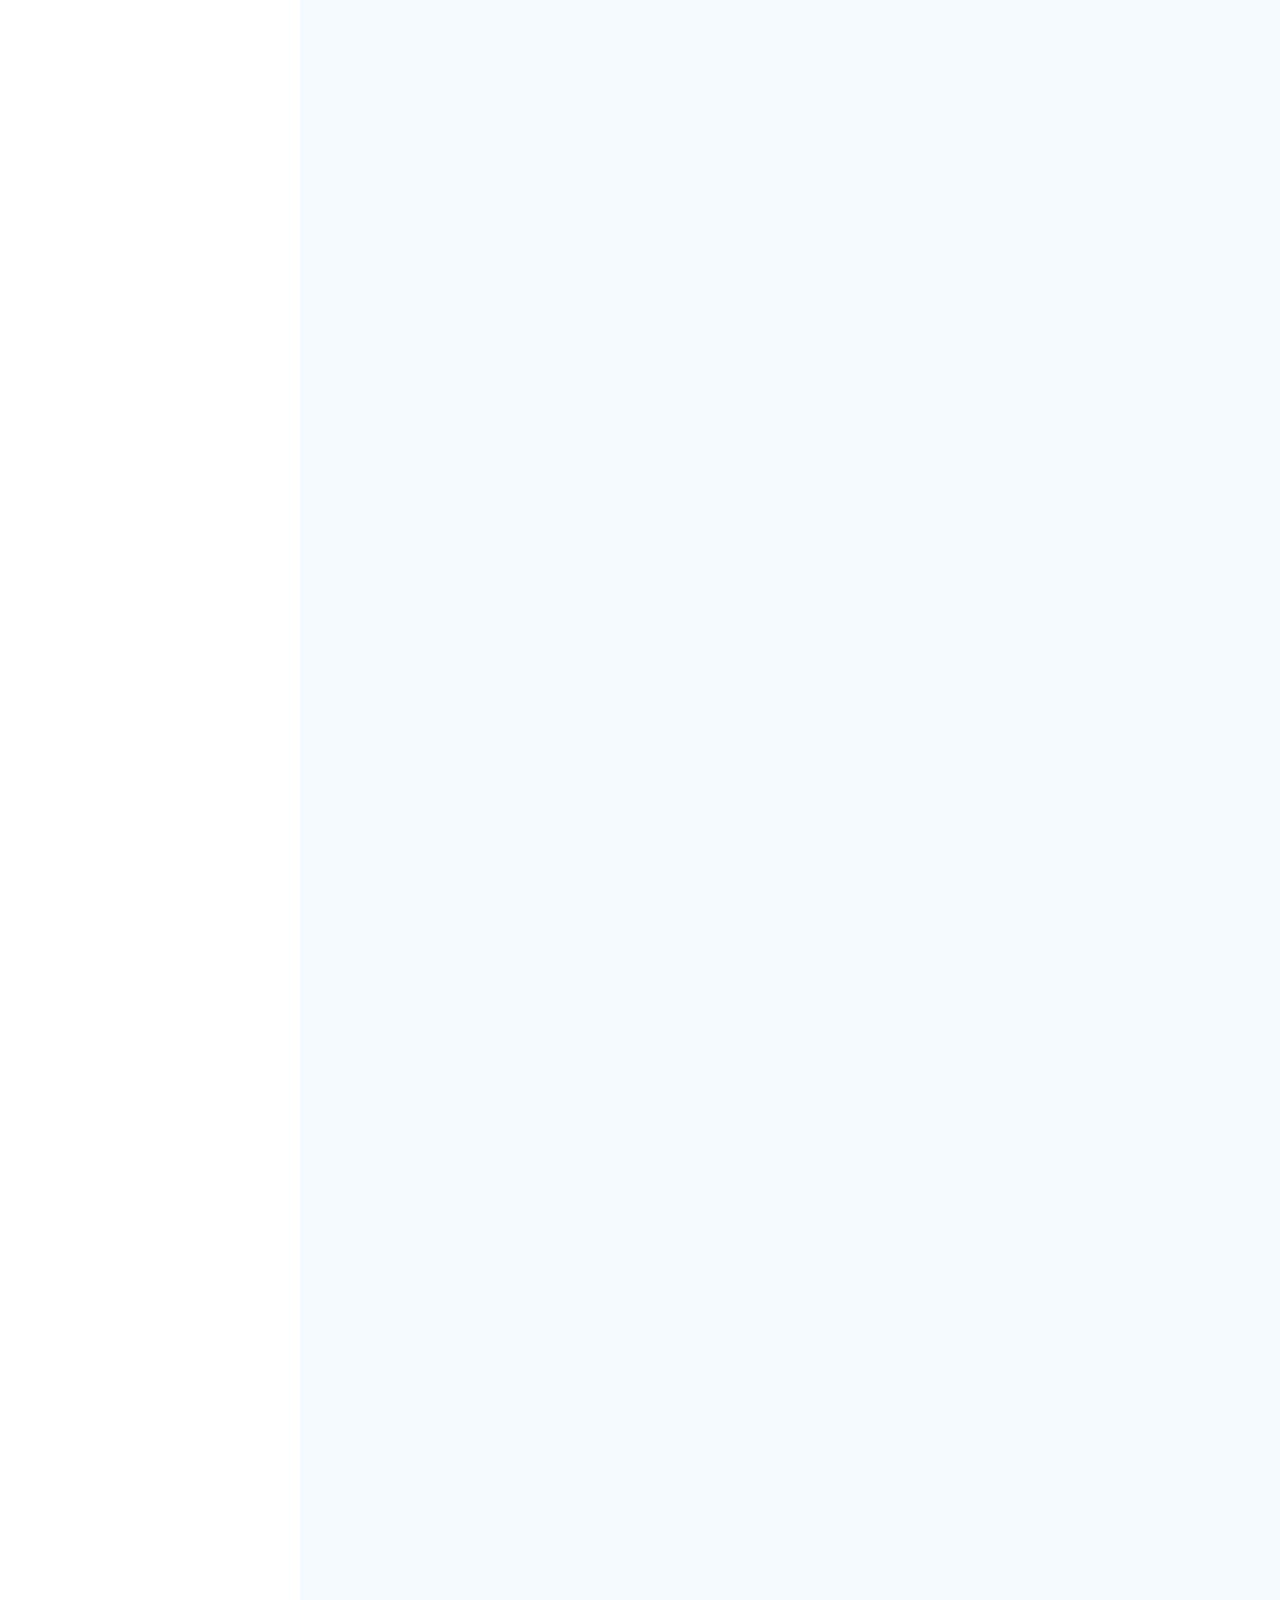
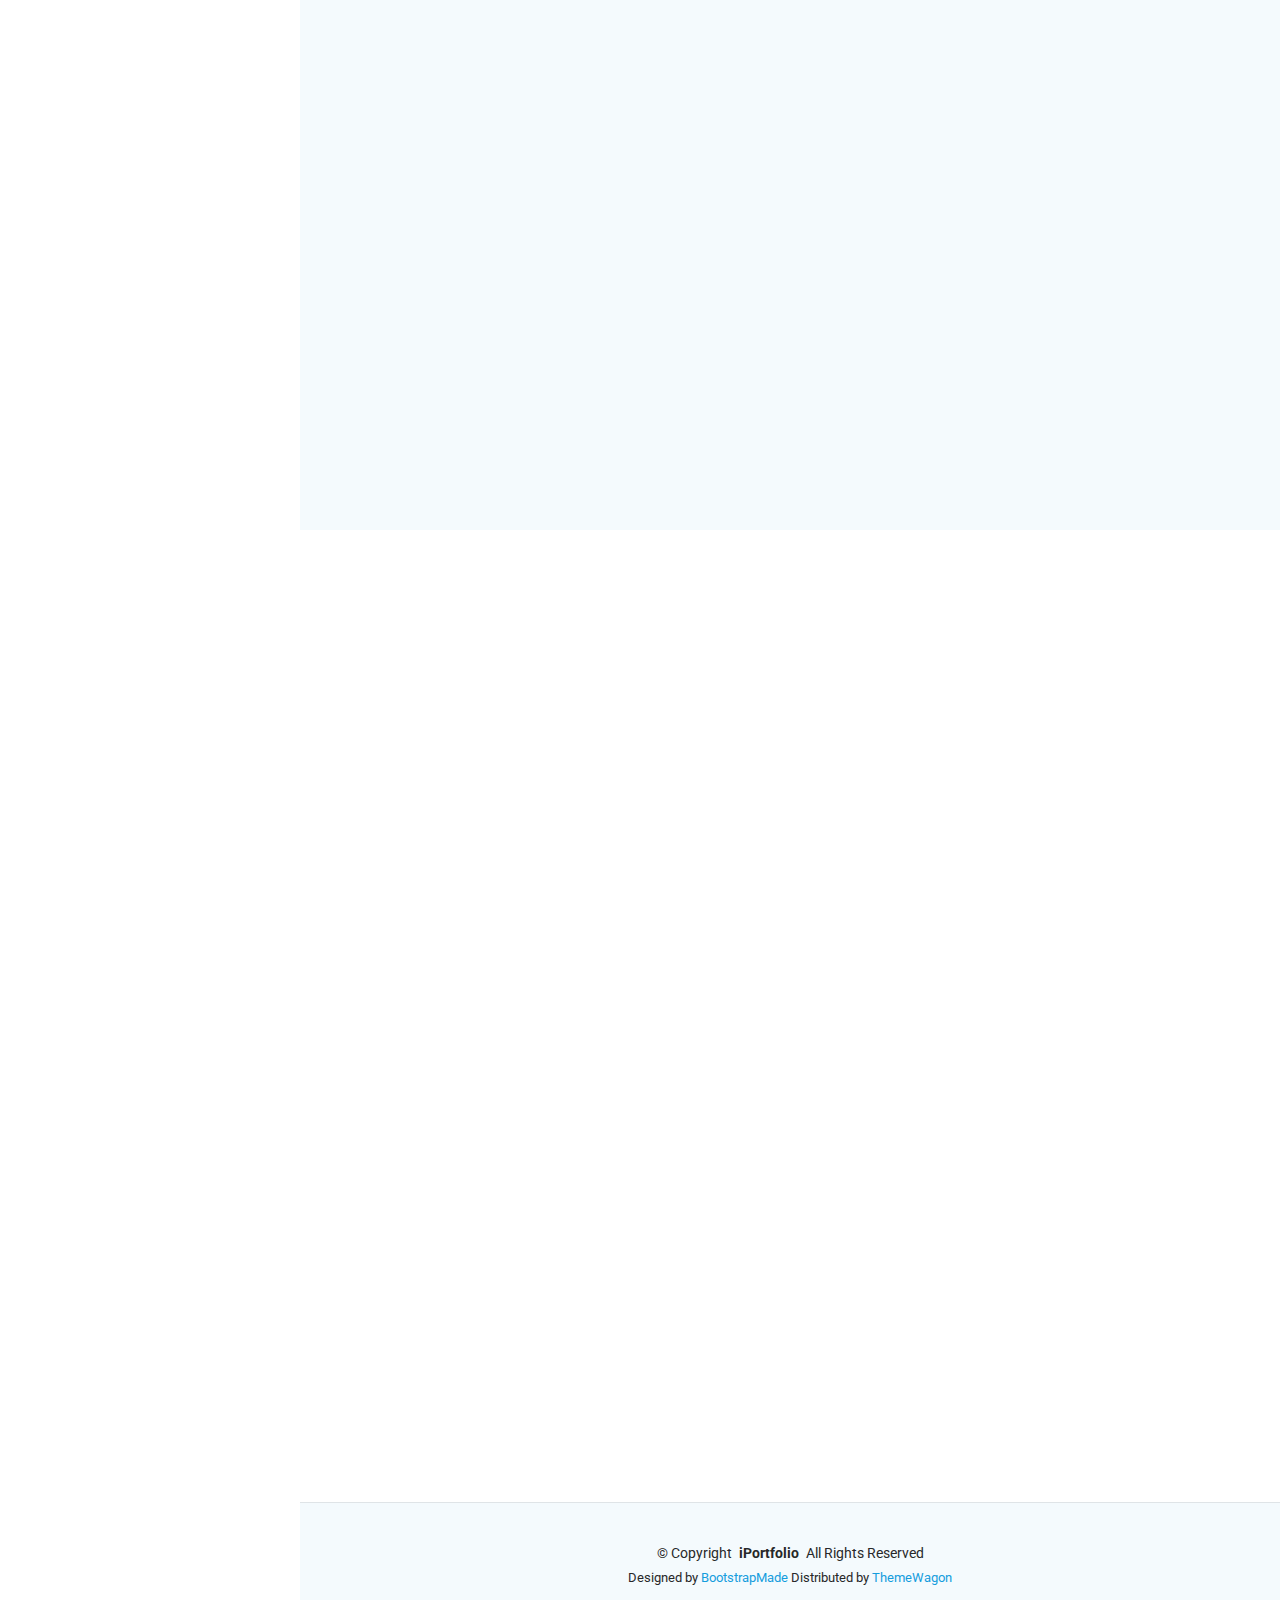
==== commit 2d164c45: "Update index.html removing" ====
--- a/index.html
+++ b/index.html
@@ -461,43 +461,9 @@
   </script>
 
   <style></style>
-    /* Floating animation for dynamic elements */
-    @keyframes float {
-      0%, 100% {
-        transform: translateY(0);
-      }
-      50% {
-        transform: translateY(-20px);
-      }
-    }
-
-    .btn-primary:hover {
-      background-color: #0056b3;
-    }
-
-    .btn-outline-light:hover {
-      background-color: #ffffff;
-      color: #000000;
-    }
-
-    .btn-primary:hover {
-      background-color: #0056b3;
-      color: #ffffff;
-      text-decoration: none;
-    }
-
-    .btn-outline-light:hover {
-      background-color: #ffffff;
-      color: #000000;
-      text-decoration: none;
-    }
-
-    .explore-btn, .contact-btn {
-      transition: all 0.3s ease-in-out;
-      cursor: pointer;
-    }
+   
   </style>
 
 </body>
 
-</html>+</html>
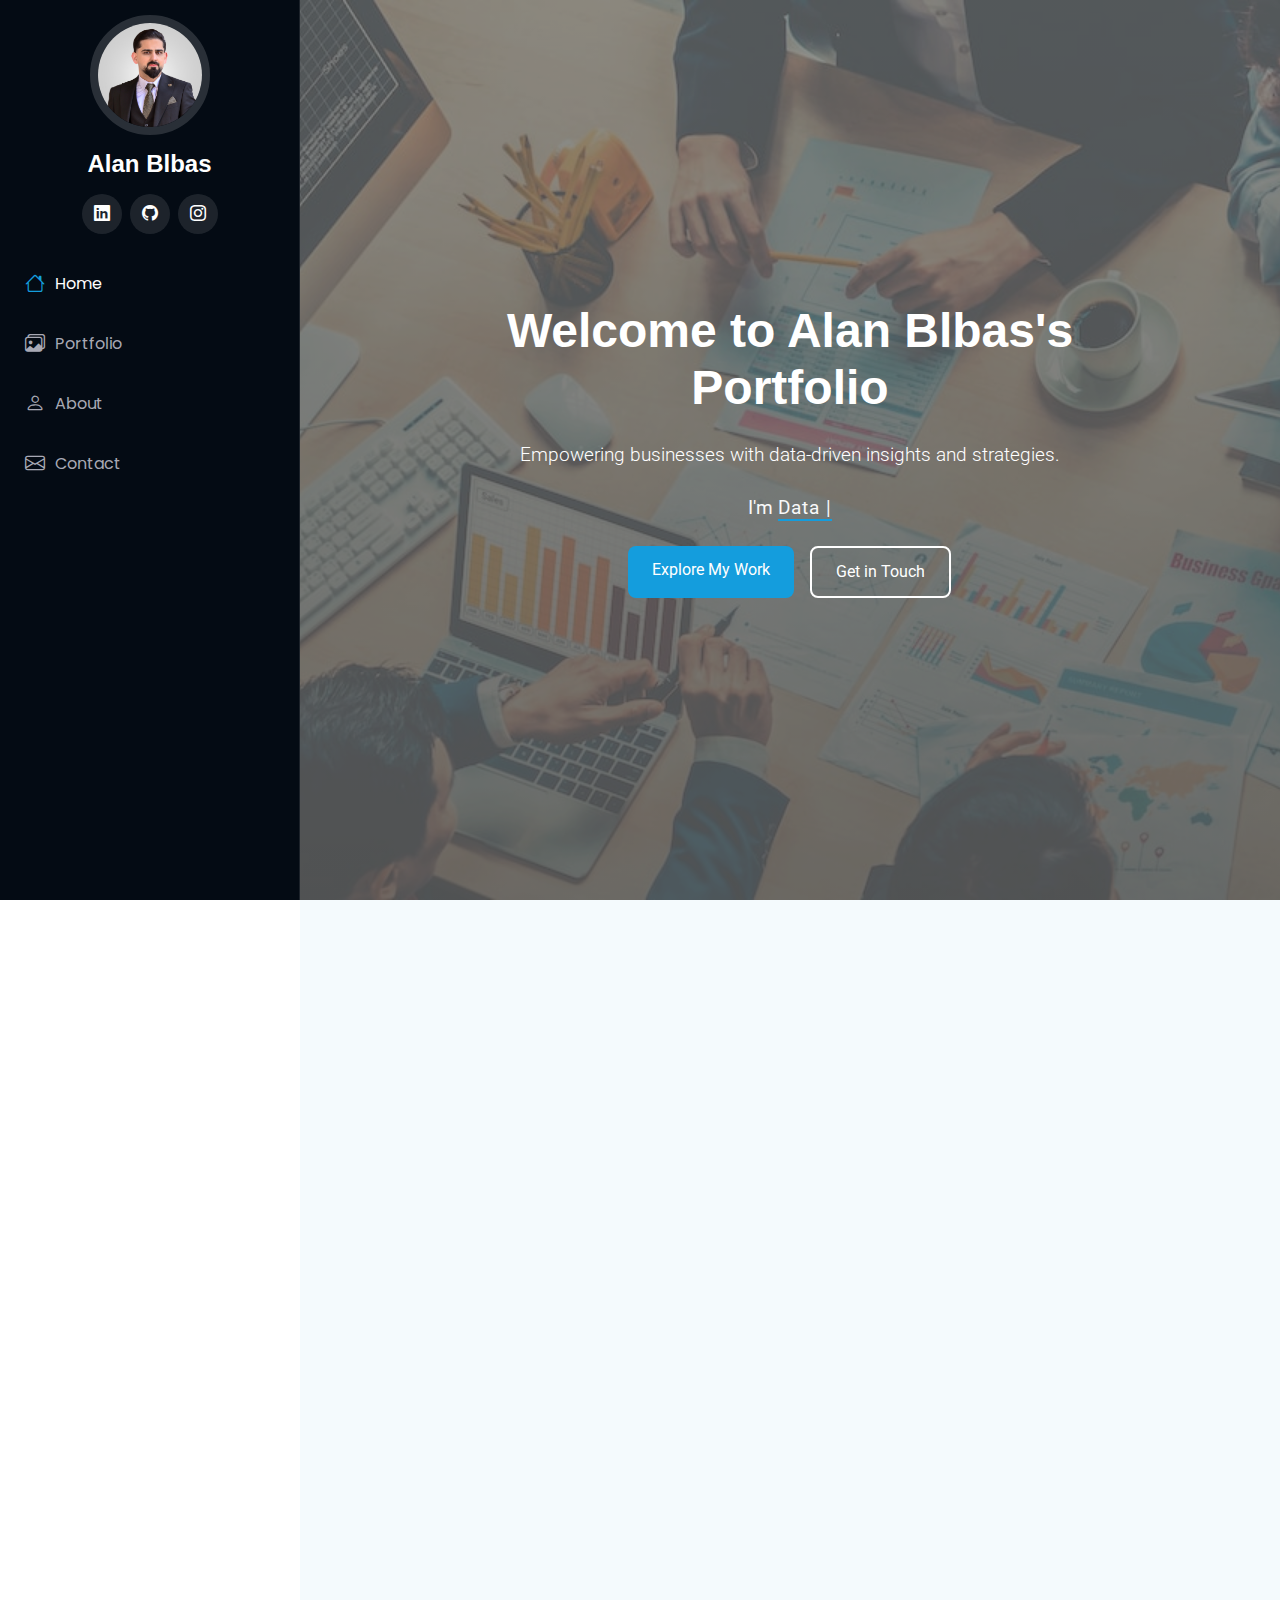
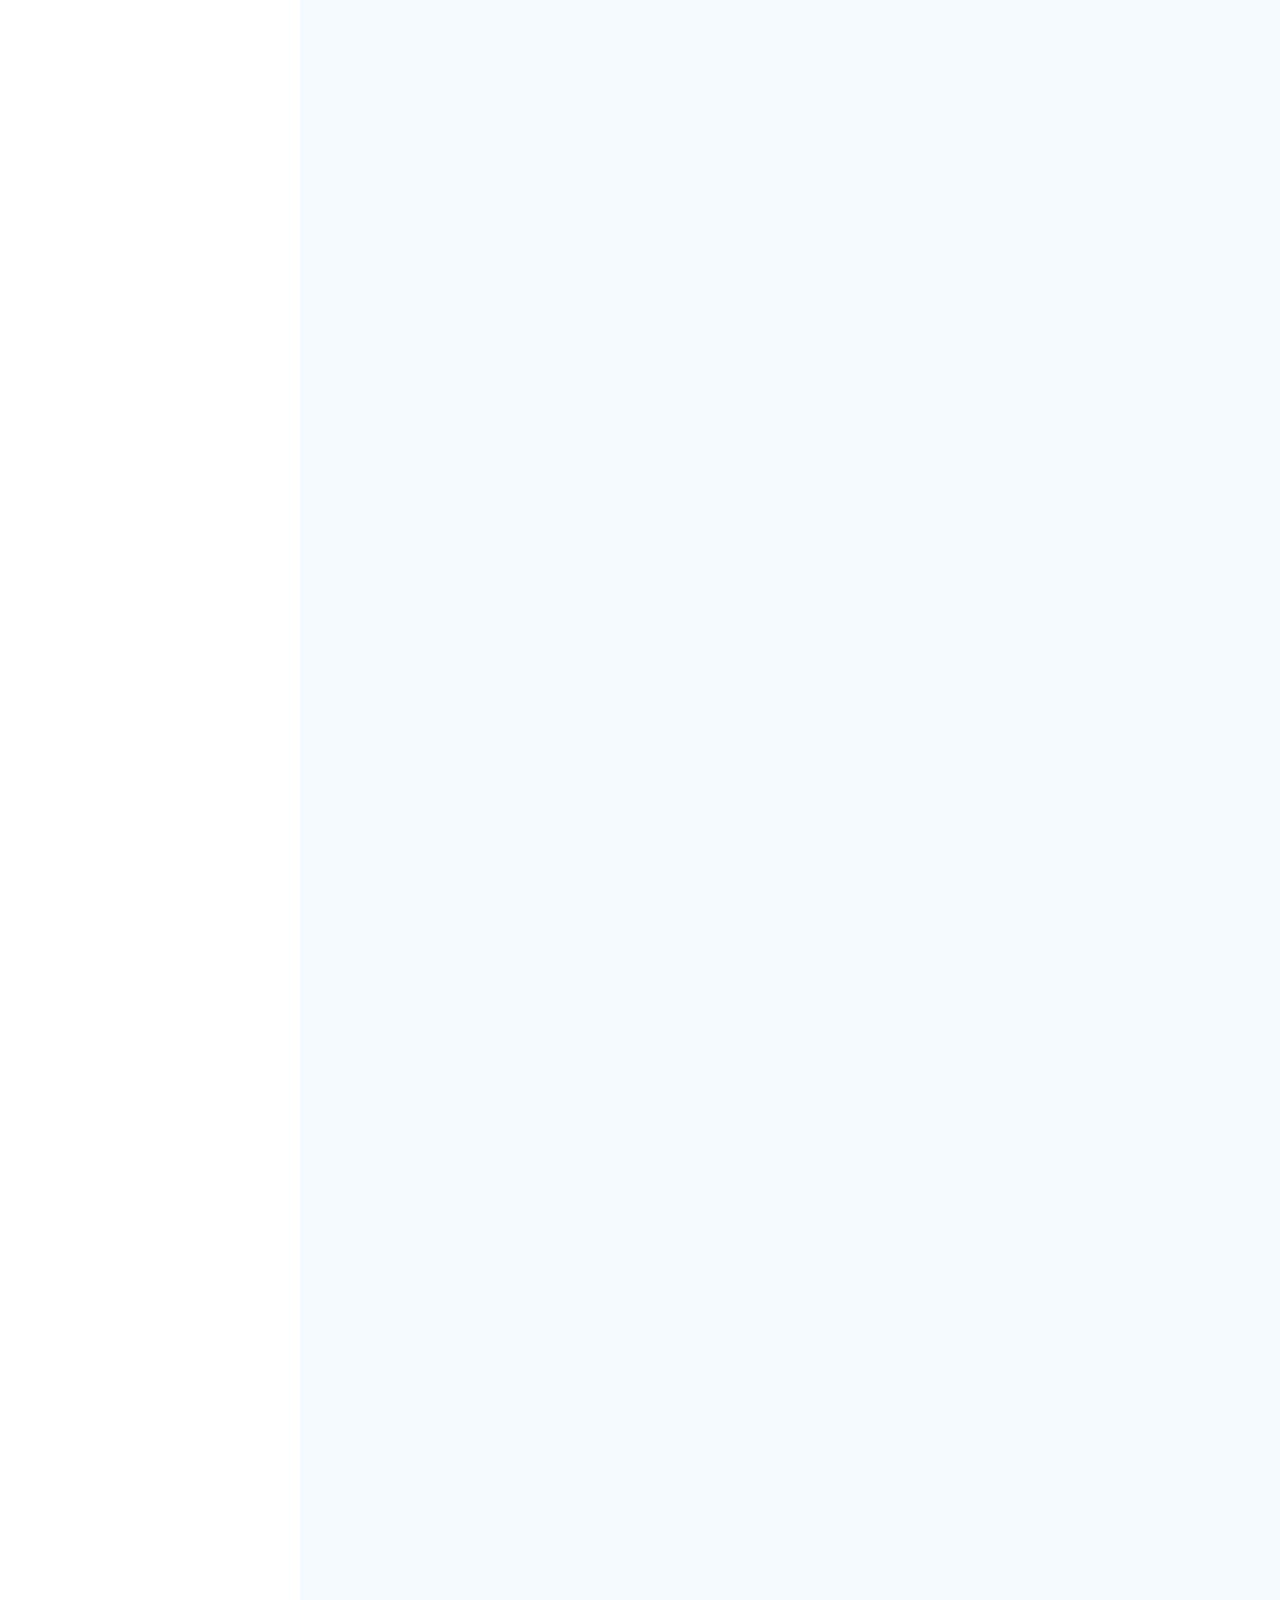
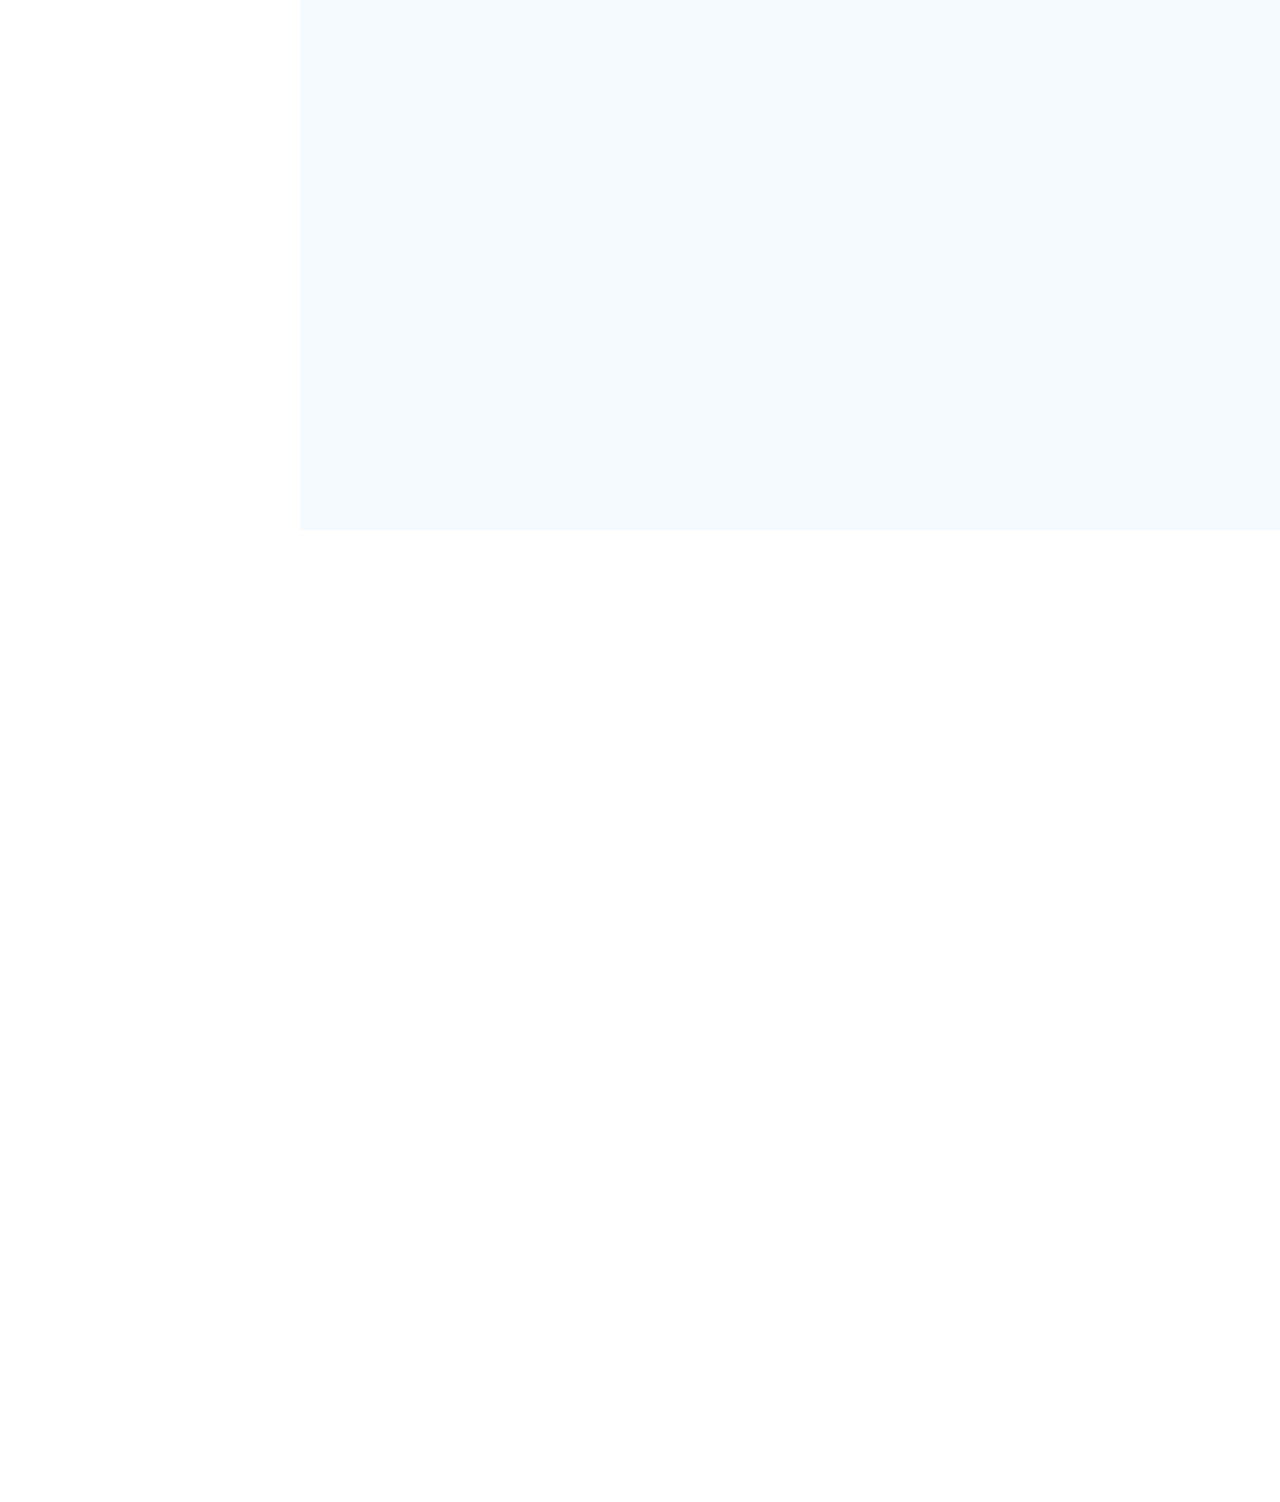
==== commit fde0d892: "meta header change" ====
--- a/index.html
+++ b/index.html
@@ -26,6 +26,13 @@
 
   <!-- Main CSS File -->
   <link href="assets/css/main.css" rel="stylesheet">
+
+  <!-- Open Graph Meta Tags -->
+  <meta property="og:title" content="Portfolio - Alan Blbas">
+  <meta property="og:description" content="Explore Alan Blbas's portfolio showcasing expertise in data analytics, visualization, and problem-solving.">
+  <meta property="og:image" content="assets/img/profi-colo-hed.png"> <!-- Replace with the desired image path -->
+  <meta property="og:url" content="https://alanblbas.github.io/"> <!-- Replace with your website URL -->
+  <meta property="og:type" content="website">
 
   <!-- =======================================================
   * Template Name: iPortfolio
@@ -401,24 +408,7 @@
 
     </section><!-- /Contact Section -->
 
-  </main>
-
-  <footer id="footer" class="footer position-relative light-background">
-
-    <div class="container">
-      <div class="copyright text-center ">
-        <p>© <span>Copyright</span> <strong class="px-1 sitename">iPortfolio</strong> <span>All Rights Reserved</span></p>
-      </div>
-      <div class="credits">
-        <!-- All the links in the footer should remain intact. -->
-        <!-- You can delete the links only if you've purchased the pro version. -->
-        <!-- Licensing information: https://bootstrapmade.com/license/ -->
-        <!-- Purchase the pro version with working PHP/AJAX contact form: [buy-url] -->
-        Designed by <a href="https://bootstrapmade.com/">BootstrapMade</a> Distributed by <a href="https://themewagon.com">ThemeWagon</a>
-      </div>
-    </div>
-
-  </footer>
+  
 
   <!-- Scroll Top -->
   <a href="#" id="scroll-top" class="scroll-top d-flex align-items-center justify-content-center"><i class="bi bi-arrow-up-short"></i></a>
@@ -461,9 +451,9 @@
   </script>
 
   <style></style>
-   
+
   </style>
 
 </body>
 
-</html>
+</html>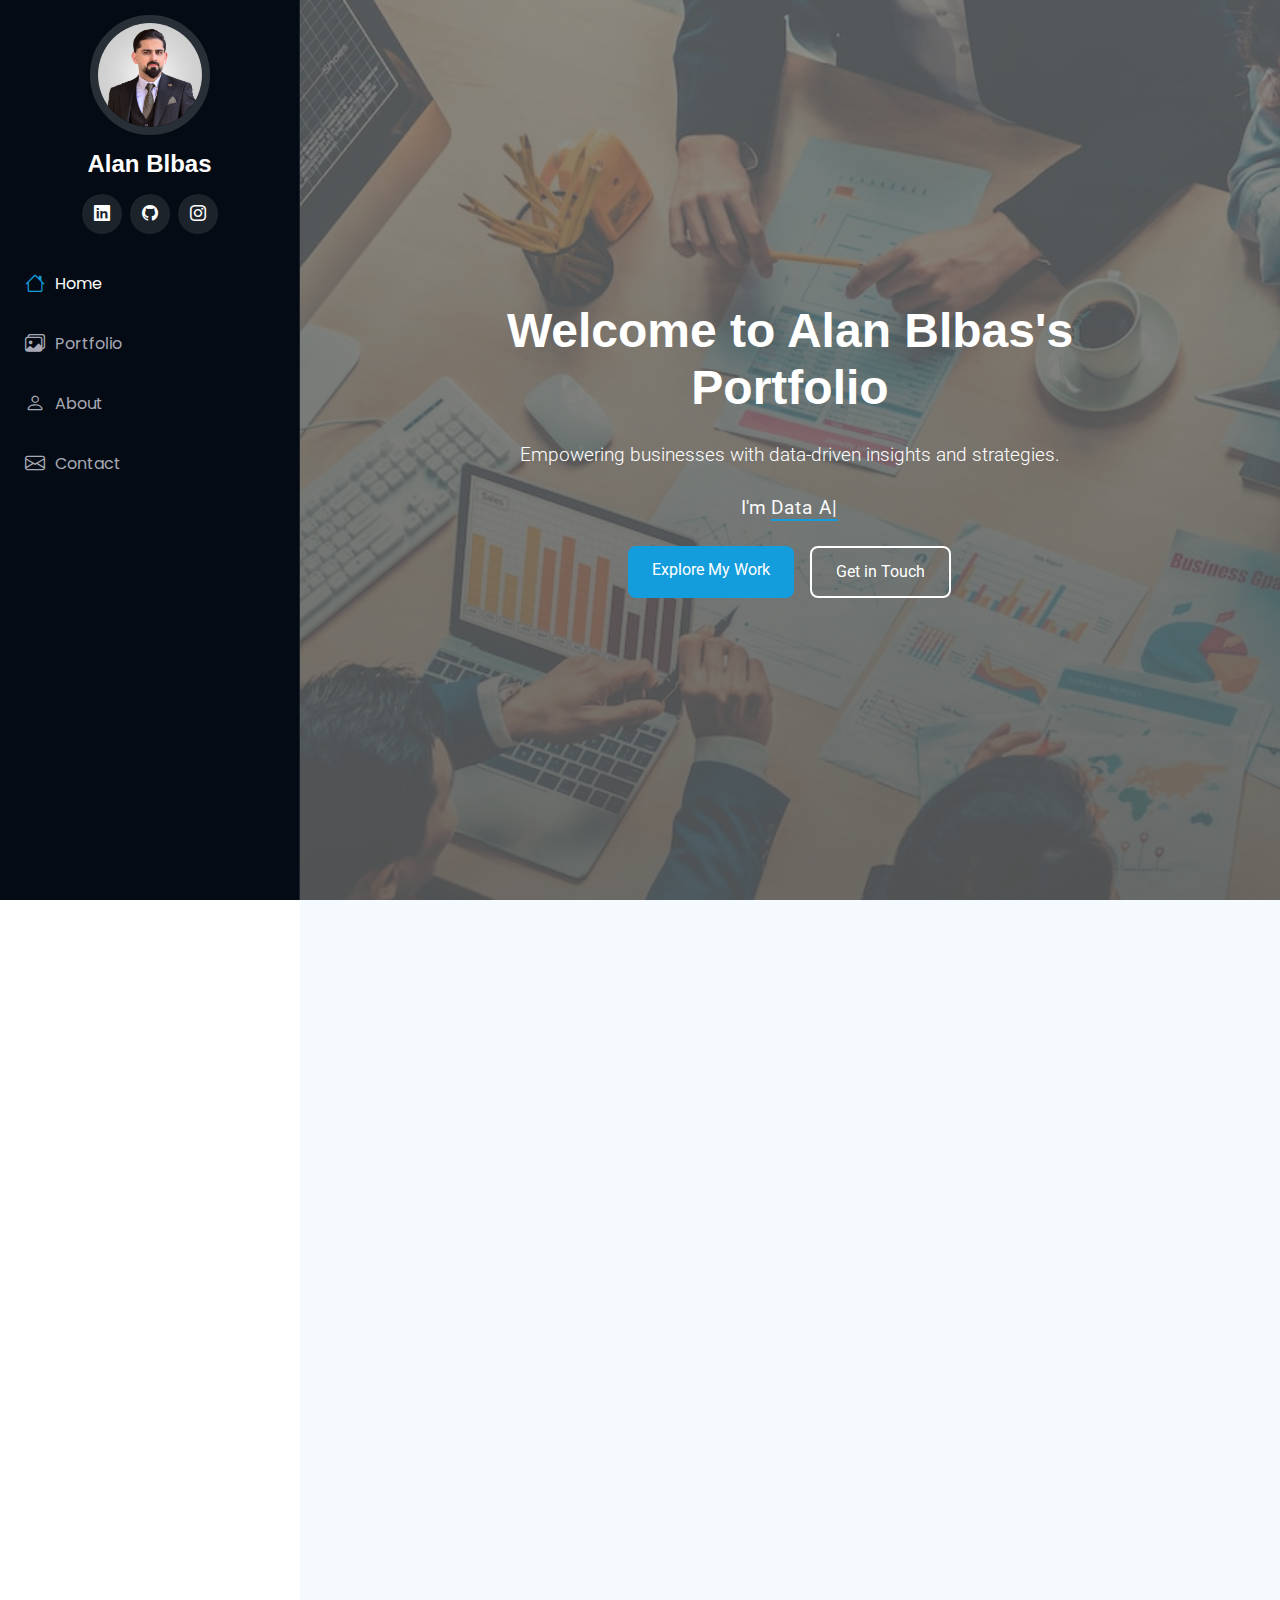
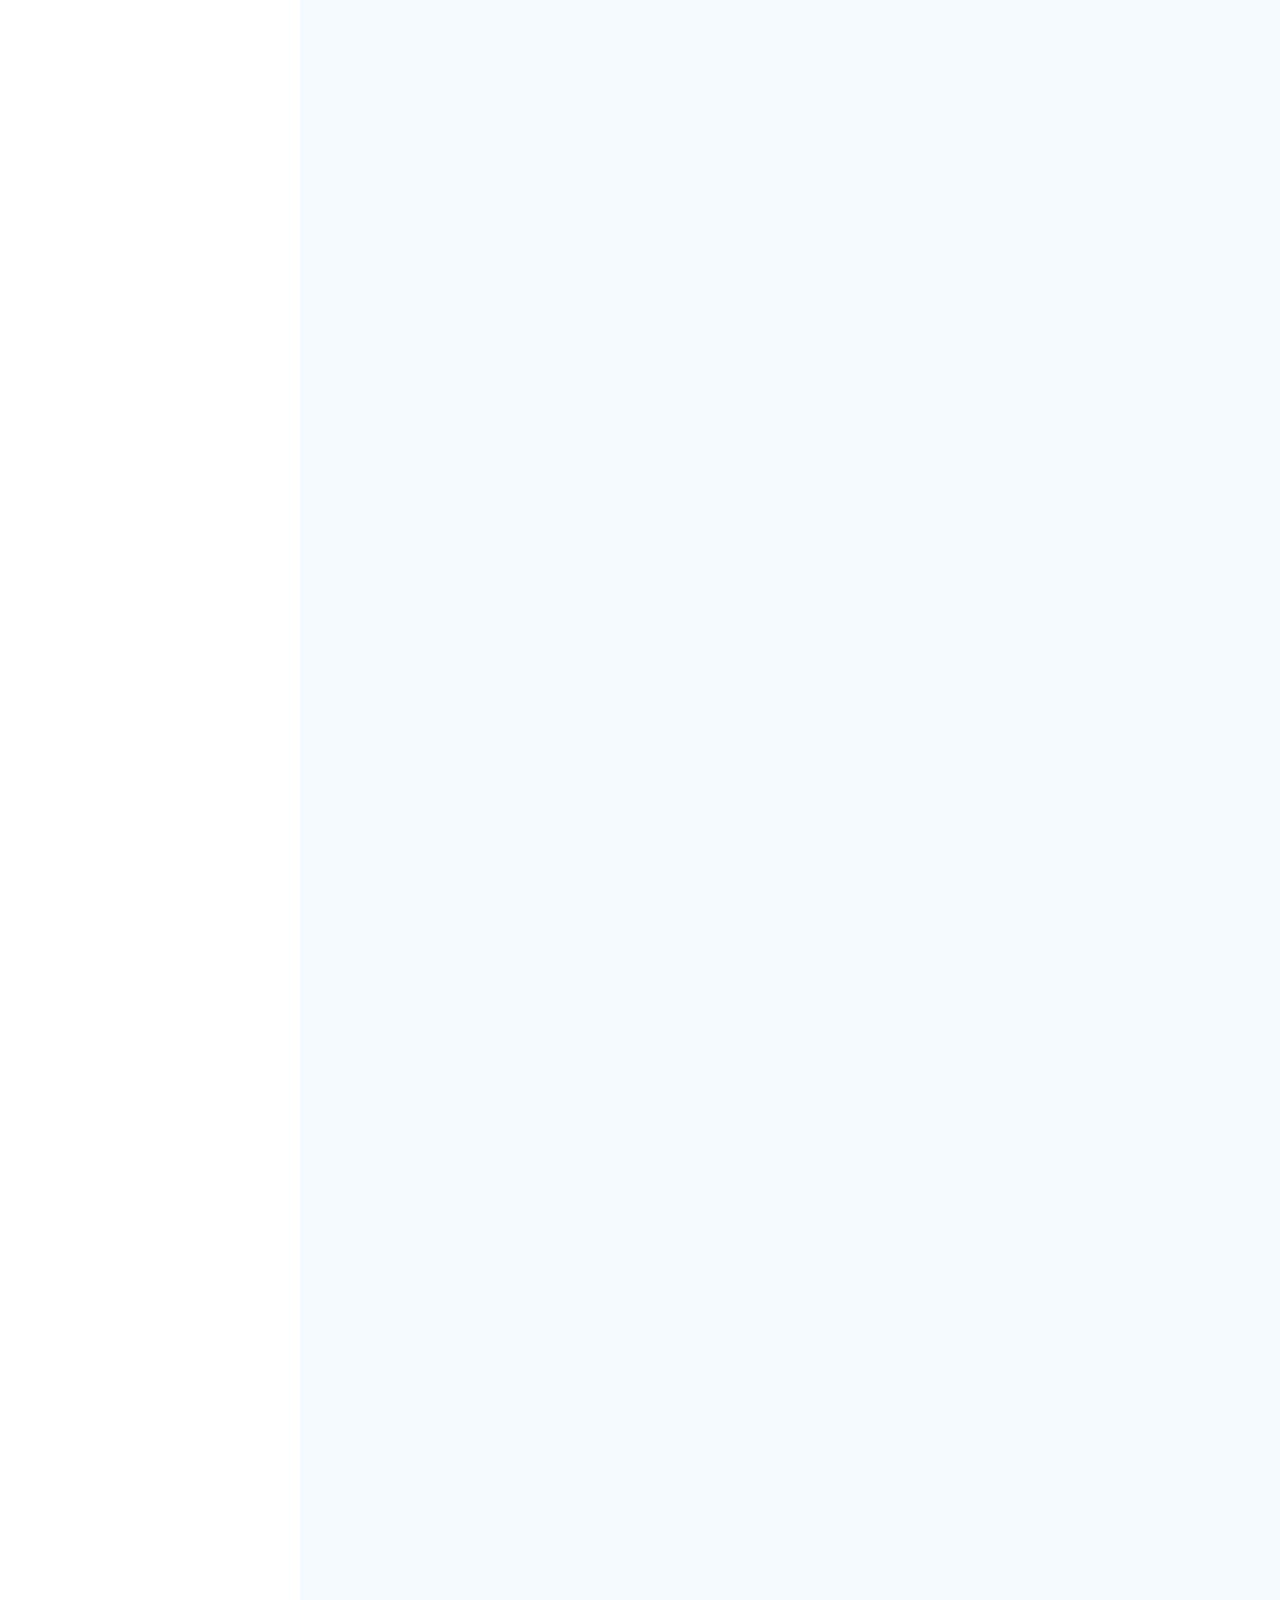
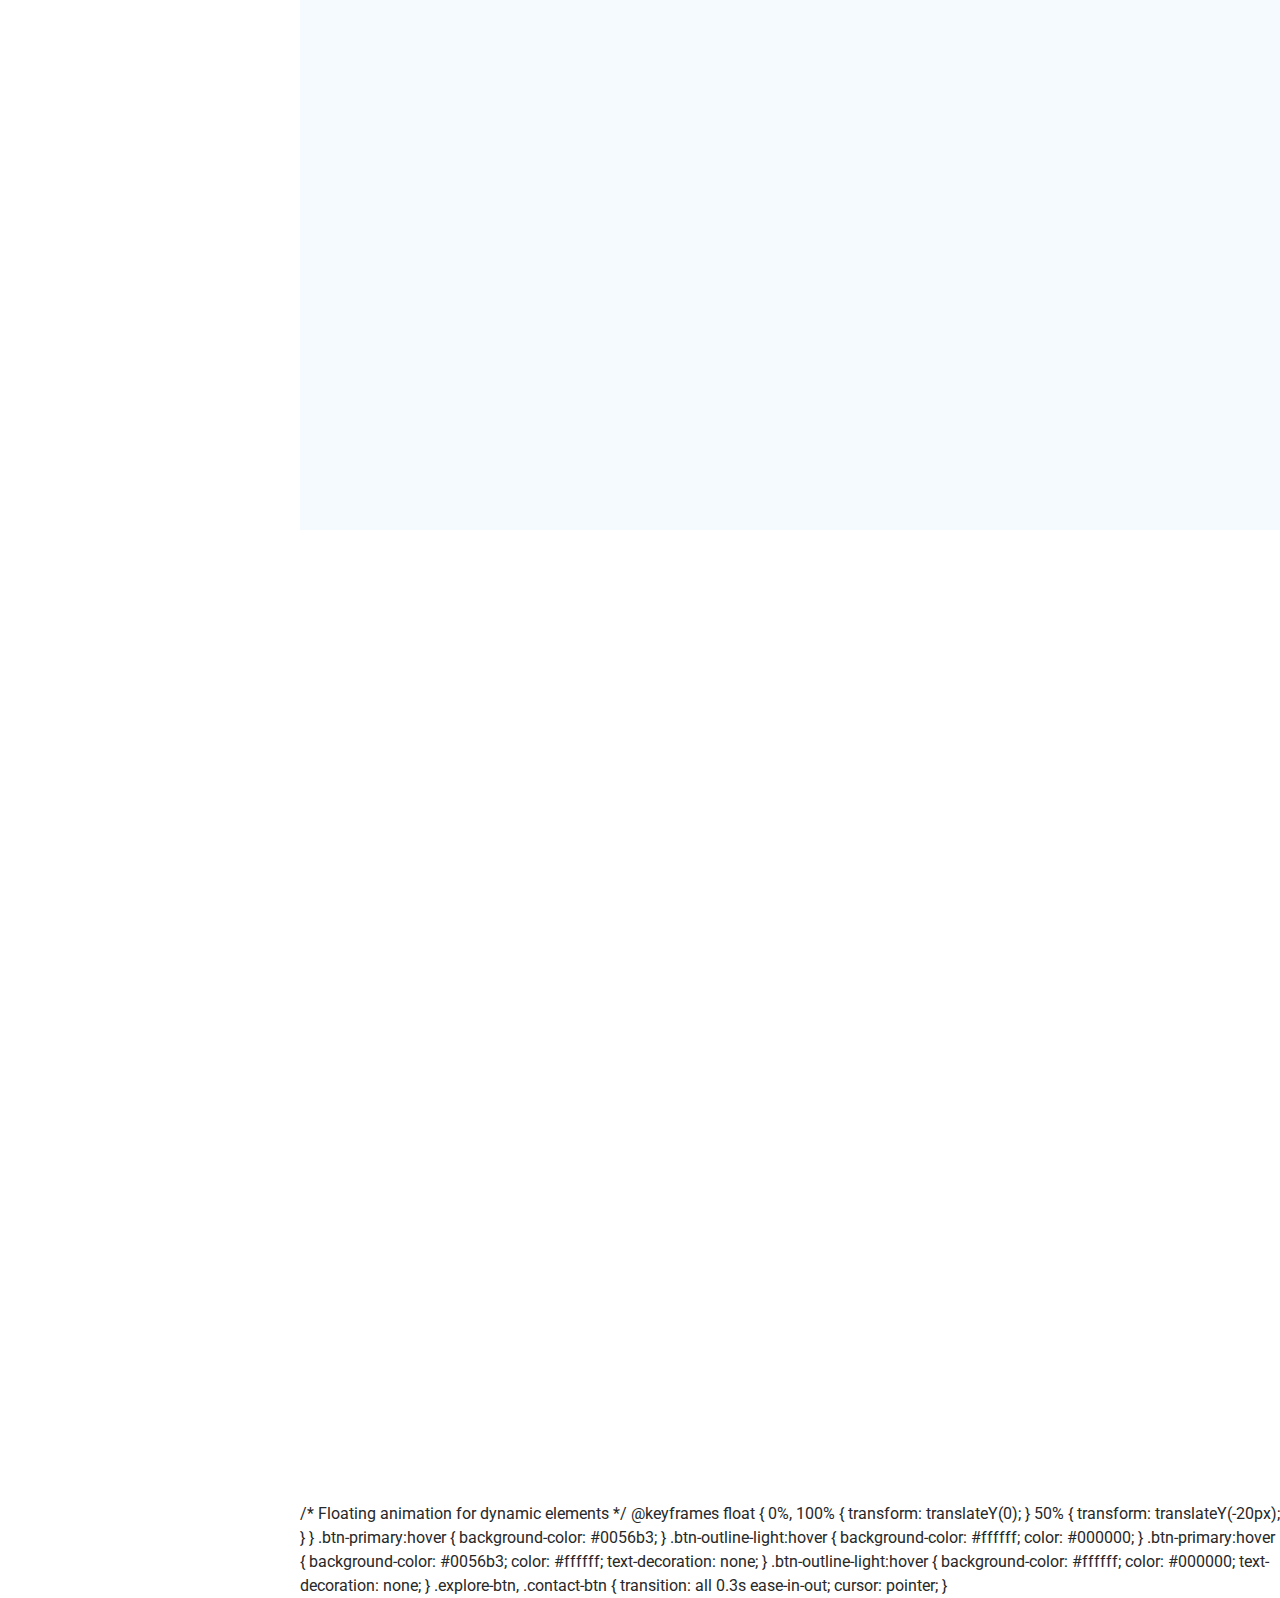
==== commit f2555495: "Merge branch 'main' of https://github.com/AlanBlbas/AlanBlbas.GitHub.io" ====
--- a/index.html
+++ b/index.html
@@ -451,9 +451,43 @@
   </script>
 
   <style></style>
-
+    /* Floating animation for dynamic elements */
+    @keyframes float {
+      0%, 100% {
+        transform: translateY(0);
+      }
+      50% {
+        transform: translateY(-20px);
+      }
+    }
+
+    .btn-primary:hover {
+      background-color: #0056b3;
+    }
+
+    .btn-outline-light:hover {
+      background-color: #ffffff;
+      color: #000000;
+    }
+
+    .btn-primary:hover {
+      background-color: #0056b3;
+      color: #ffffff;
+      text-decoration: none;
+    }
+
+    .btn-outline-light:hover {
+      background-color: #ffffff;
+      color: #000000;
+      text-decoration: none;
+    }
+
+    .explore-btn, .contact-btn {
+      transition: all 0.3s ease-in-out;
+      cursor: pointer;
+    }
   </style>
 
 </body>
 
-</html>+</html>
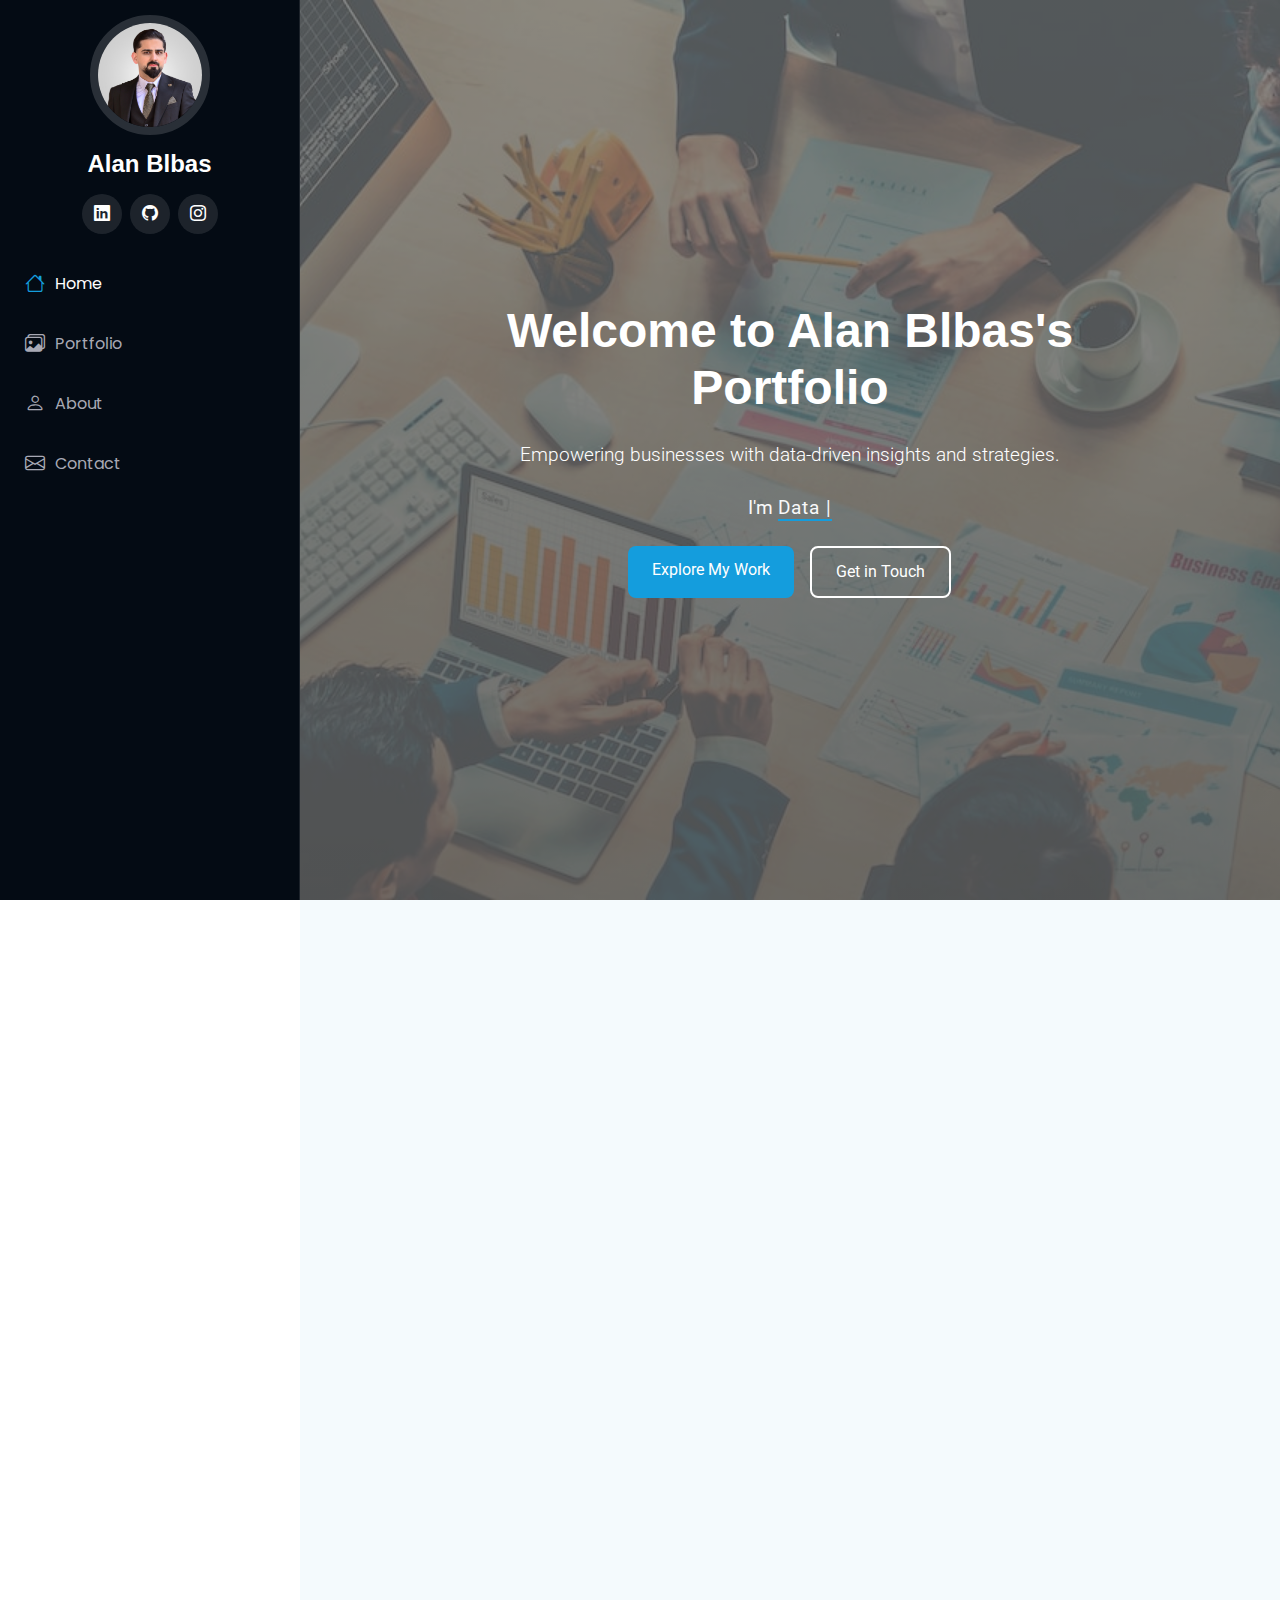
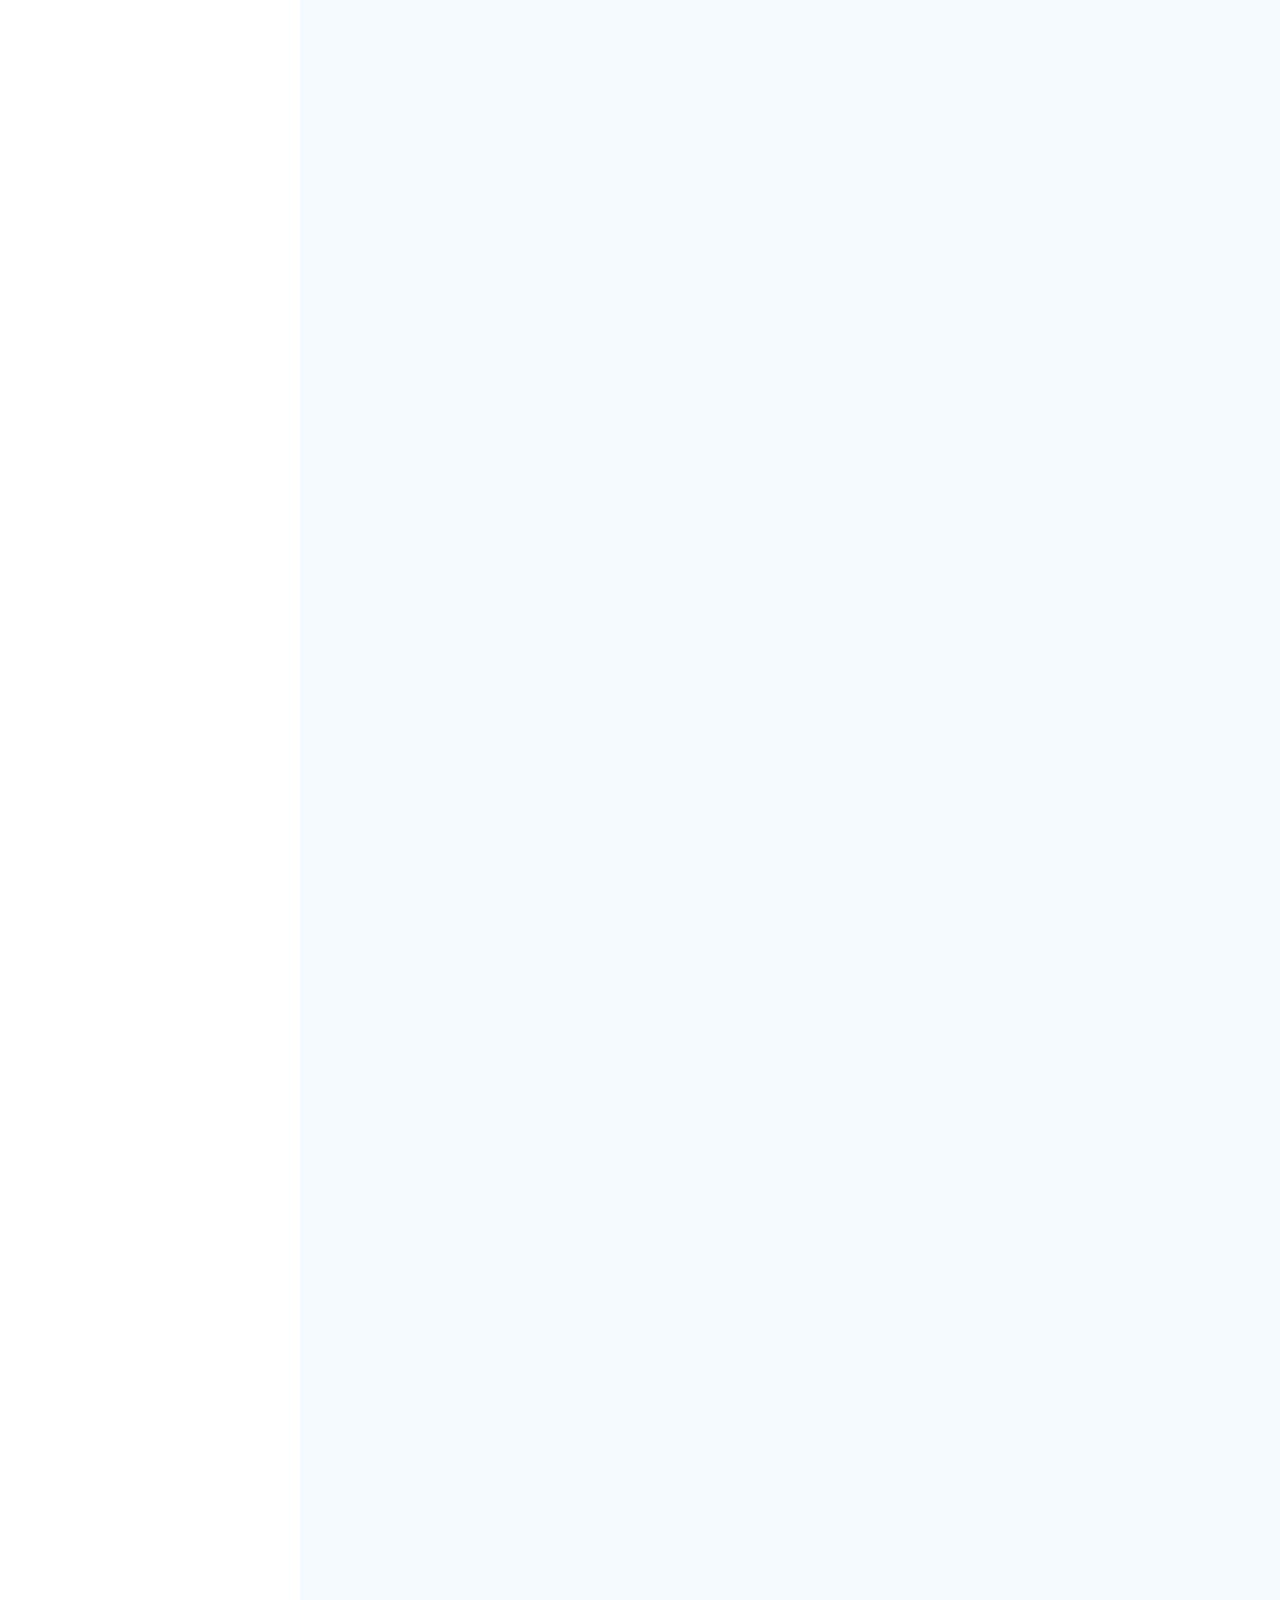
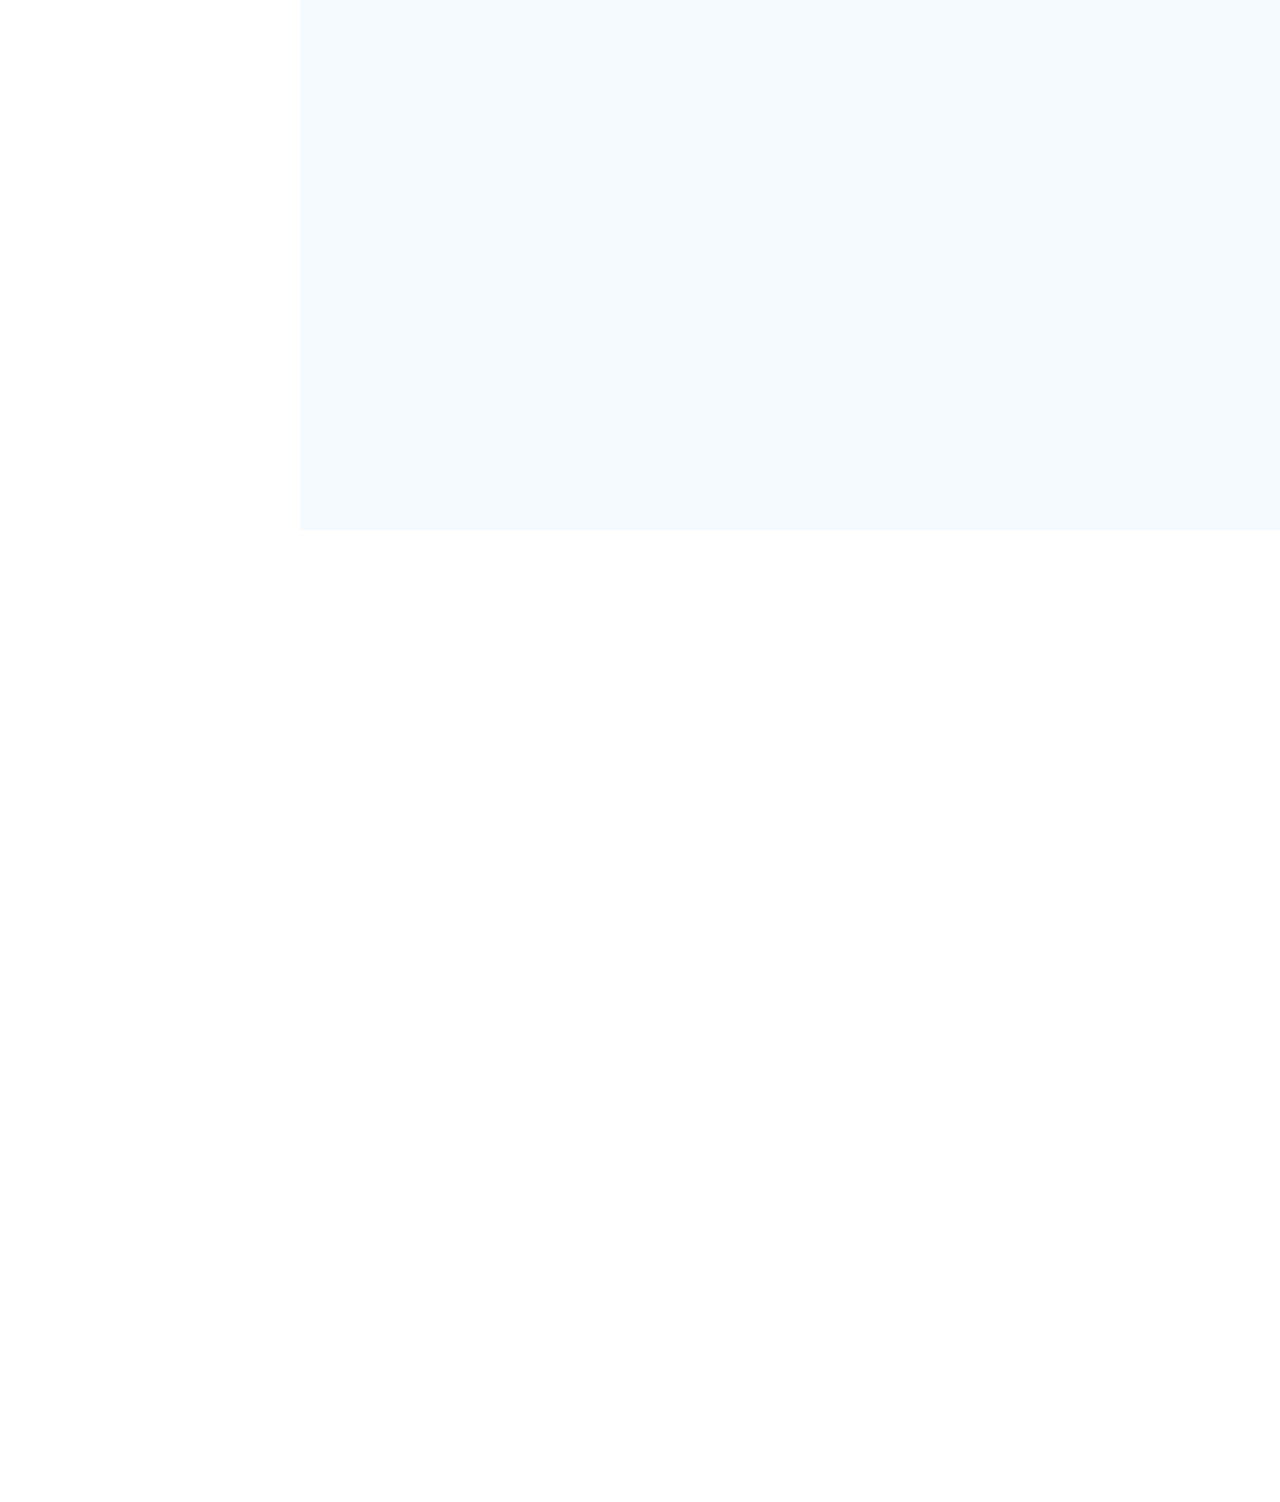
==== commit dcc85f5f: "merge" ====
--- a/index.html
+++ b/index.html
@@ -451,41 +451,7 @@
   </script>
 
   <style></style>
-    /* Floating animation for dynamic elements */
-    @keyframes float {
-      0%, 100% {
-        transform: translateY(0);
-      }
-      50% {
-        transform: translateY(-20px);
-      }
-    }
-
-    .btn-primary:hover {
-      background-color: #0056b3;
-    }
-
-    .btn-outline-light:hover {
-      background-color: #ffffff;
-      color: #000000;
-    }
-
-    .btn-primary:hover {
-      background-color: #0056b3;
-      color: #ffffff;
-      text-decoration: none;
-    }
-
-    .btn-outline-light:hover {
-      background-color: #ffffff;
-      color: #000000;
-      text-decoration: none;
-    }
-
-    .explore-btn, .contact-btn {
-      transition: all 0.3s ease-in-out;
-      cursor: pointer;
-    }
+   
   </style>
 
 </body>
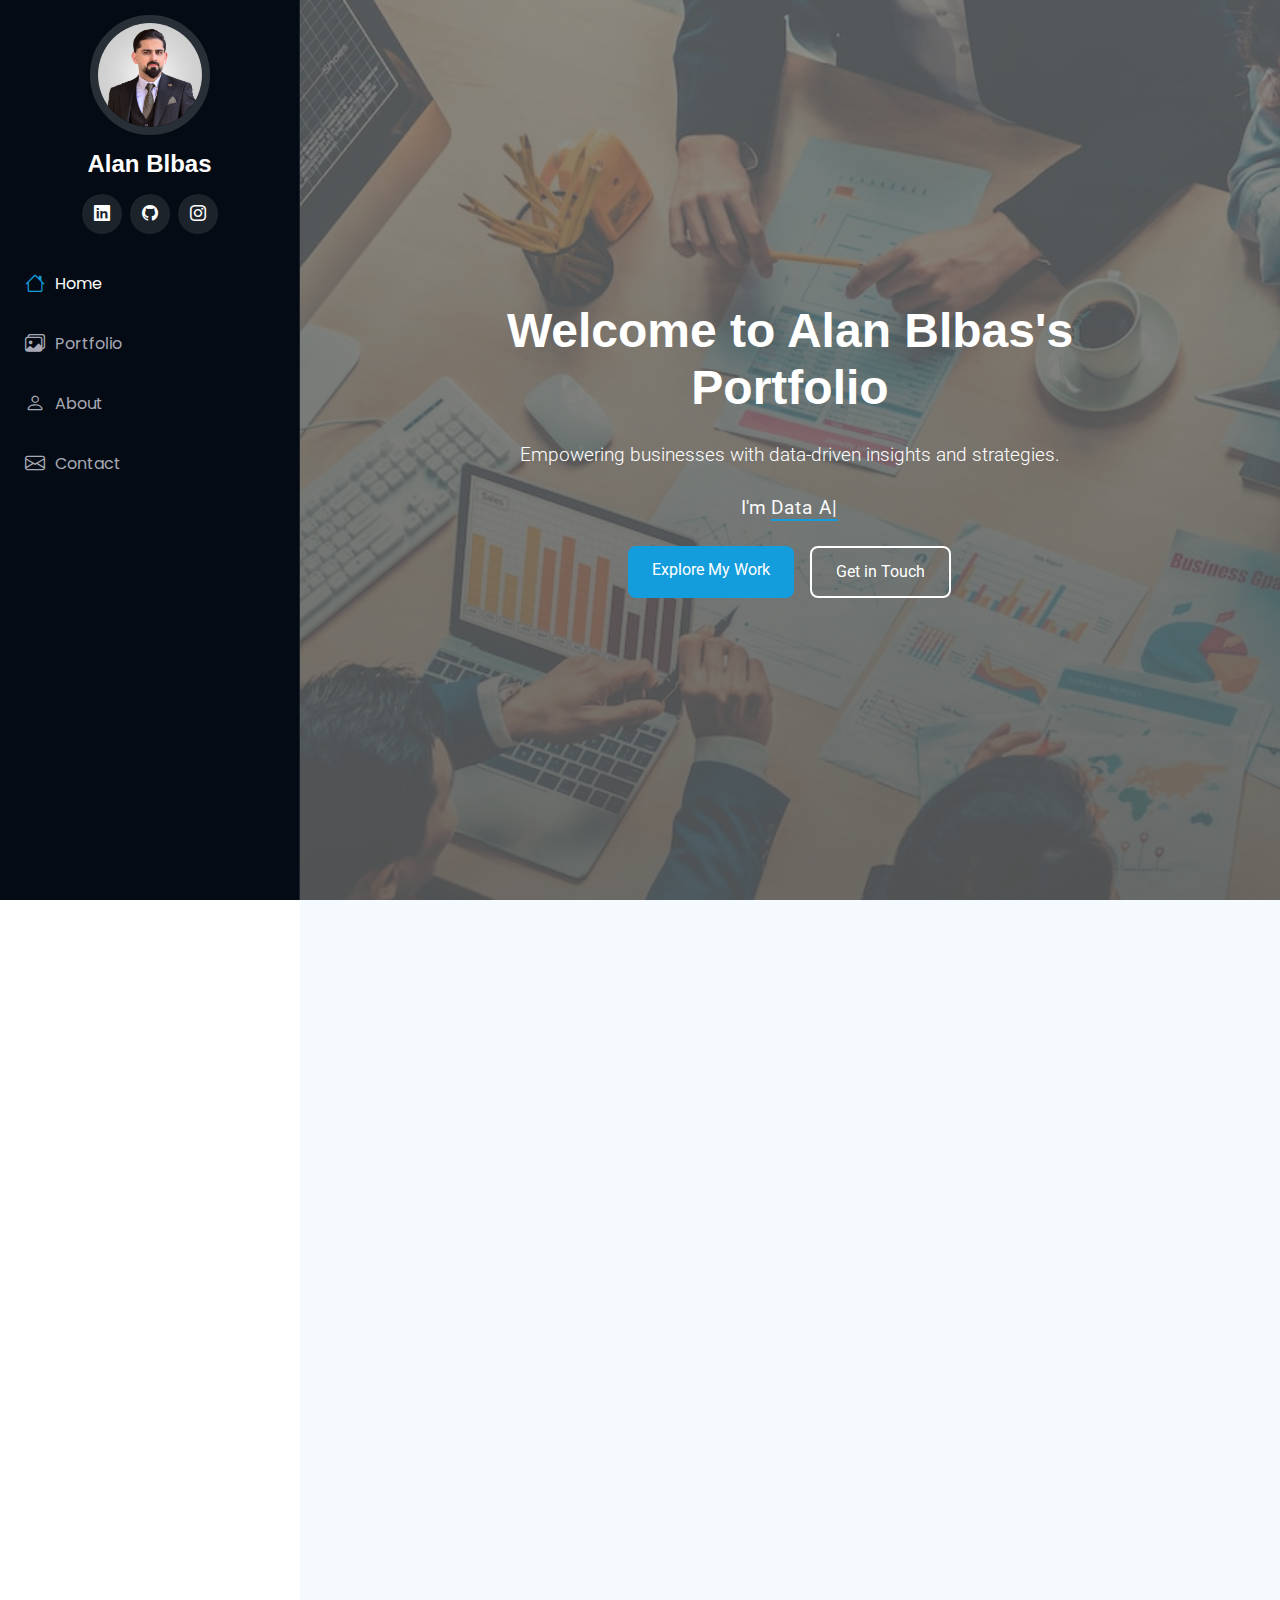
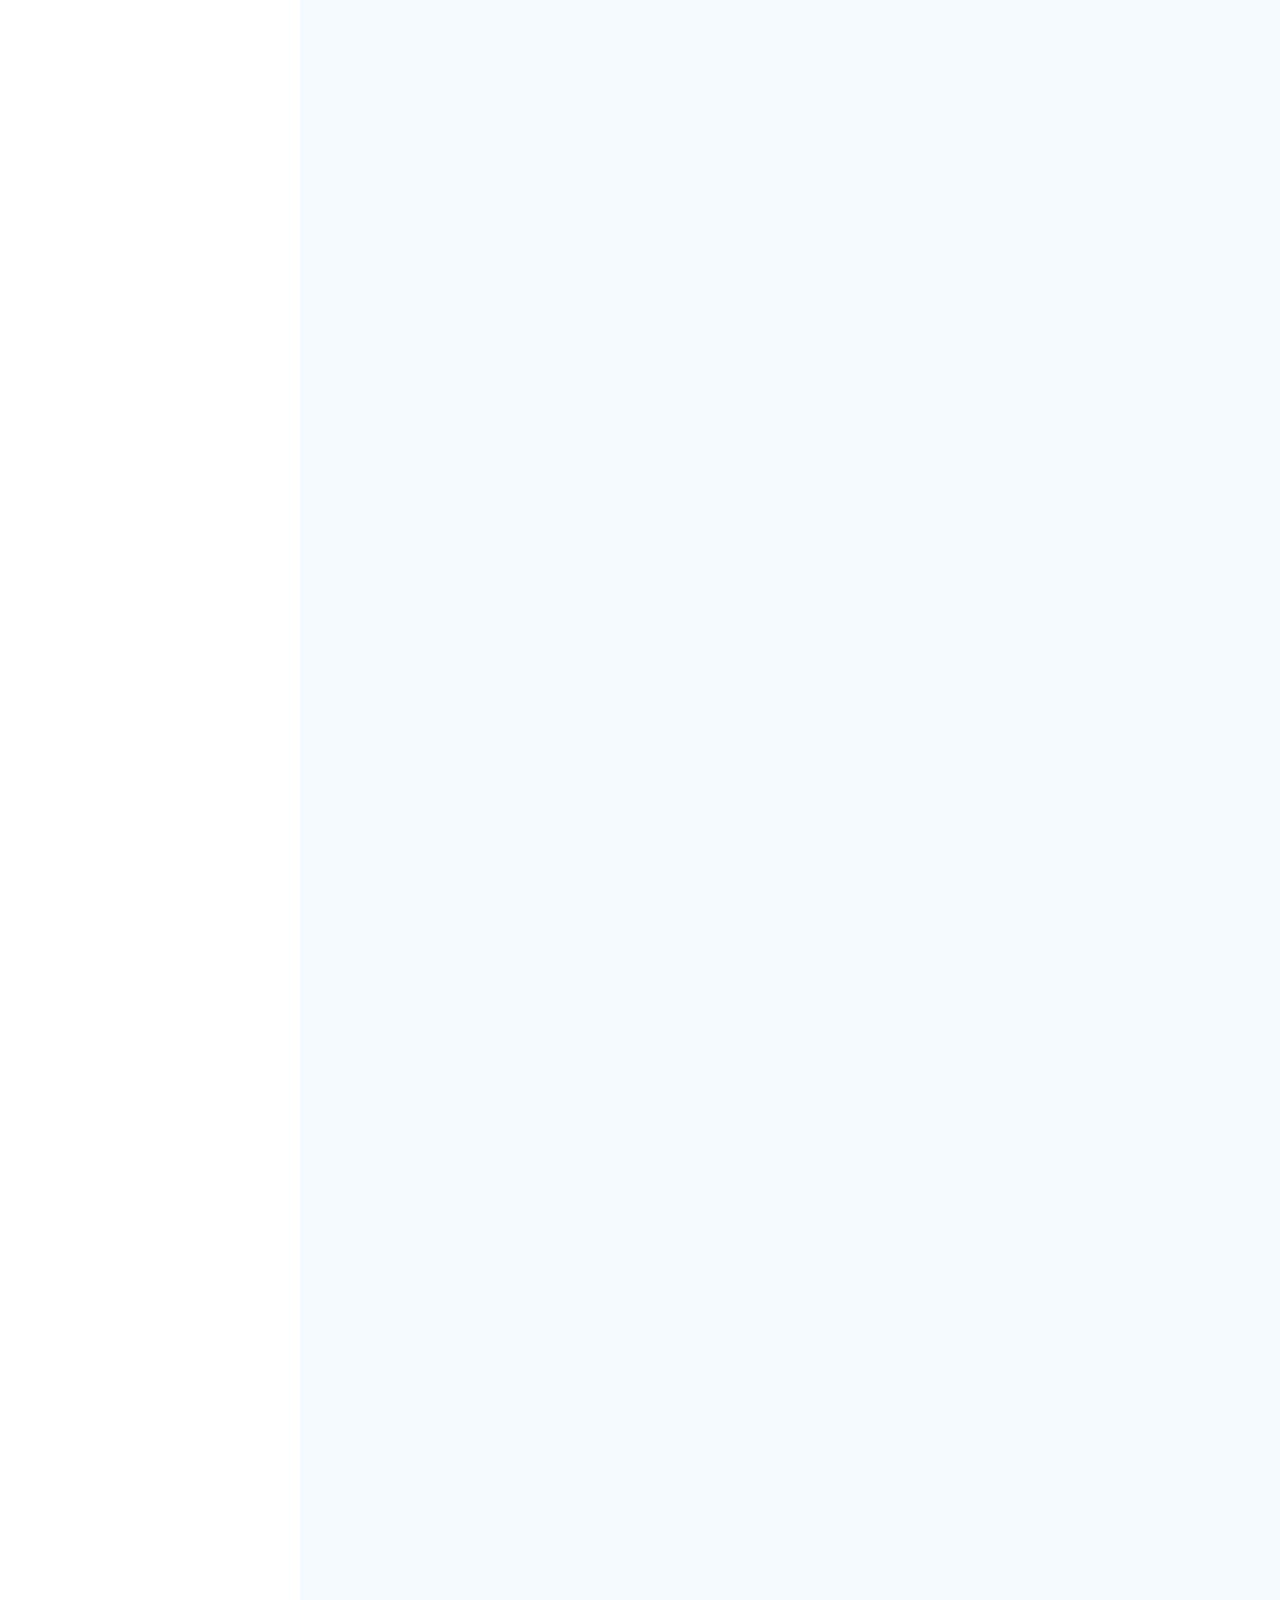
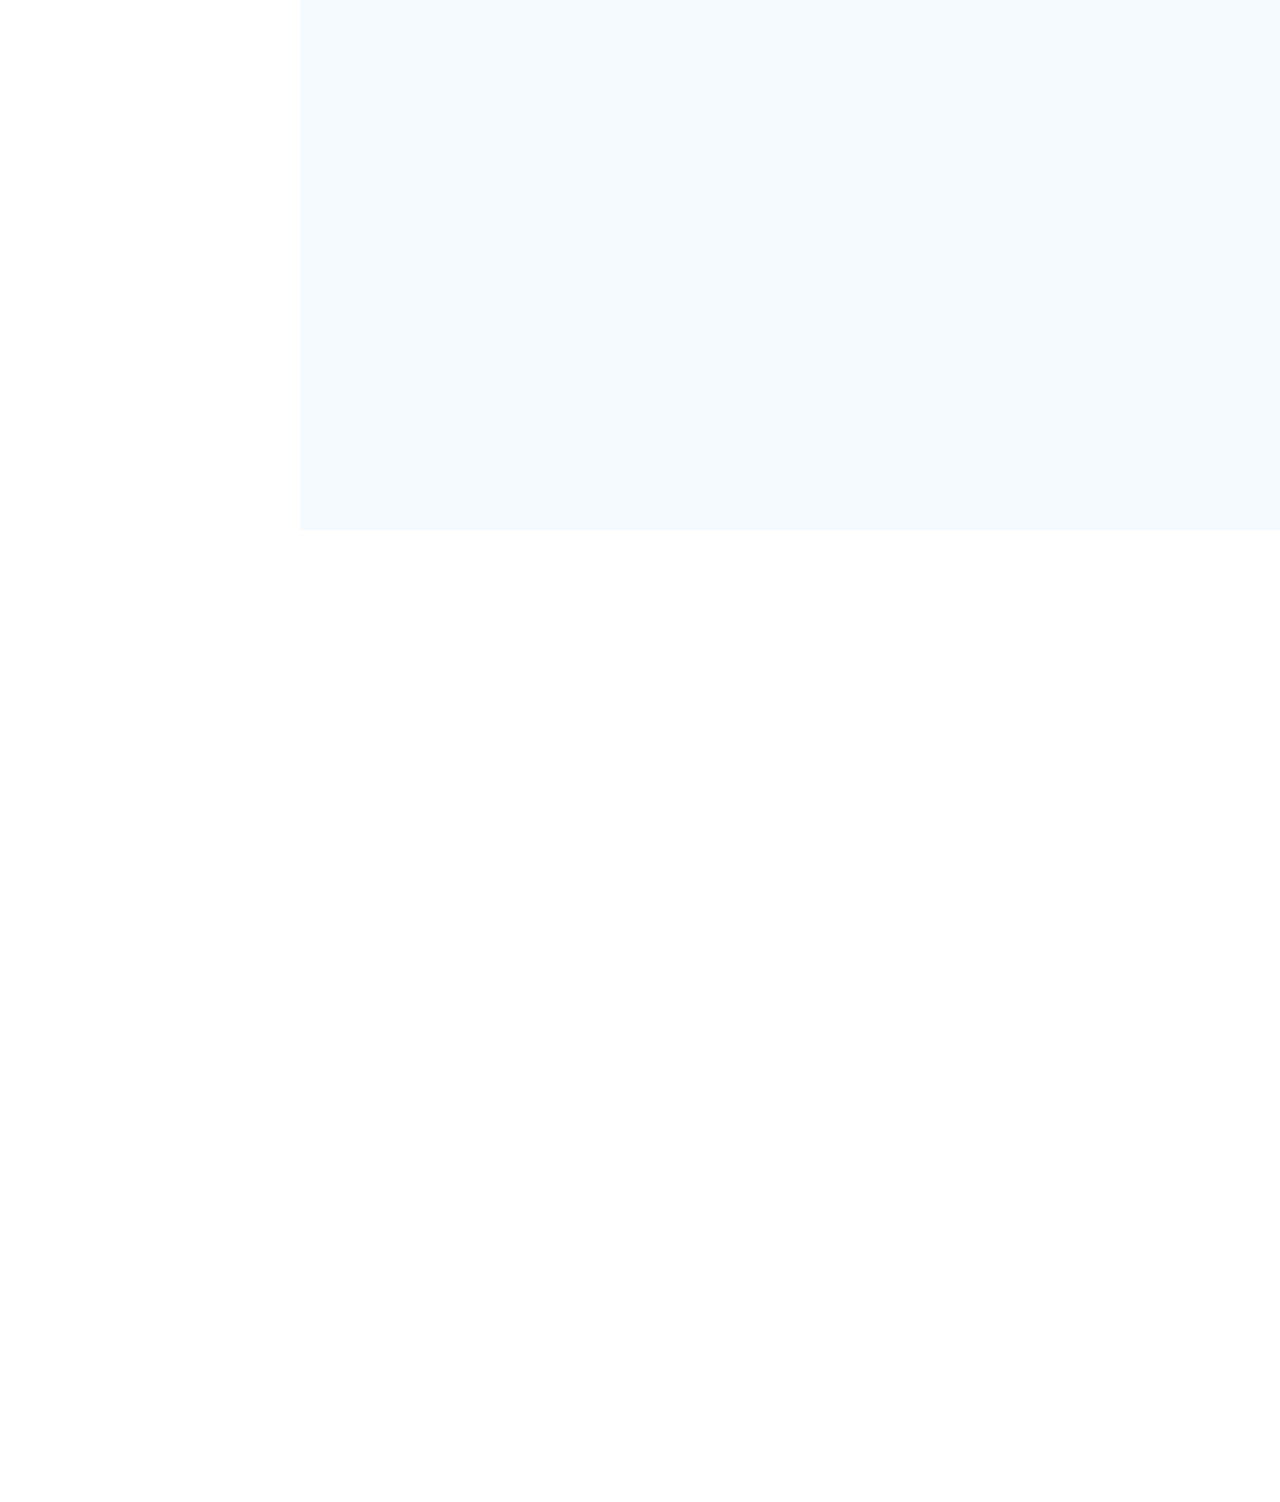
==== commit 2680cb3f: "newimgaead" ====
--- a/index.html
+++ b/index.html
@@ -30,7 +30,7 @@
   <!-- Open Graph Meta Tags -->
   <meta property="og:title" content="Portfolio - Alan Blbas">
   <meta property="og:description" content="Explore Alan Blbas's portfolio showcasing expertise in data analytics, visualization, and problem-solving.">
-  <meta property="og:image" content="assets/img/profi-colo-hed.png"> <!-- Replace with the desired image path -->
+  <meta property="og:image" content="assets/img/ImgaeAD-Profile.png"> <!-- Replace with the desired image path -->
   <meta property="og:url" content="https://alanblbas.github.io/"> <!-- Replace with your website URL -->
   <meta property="og:type" content="website">
 
